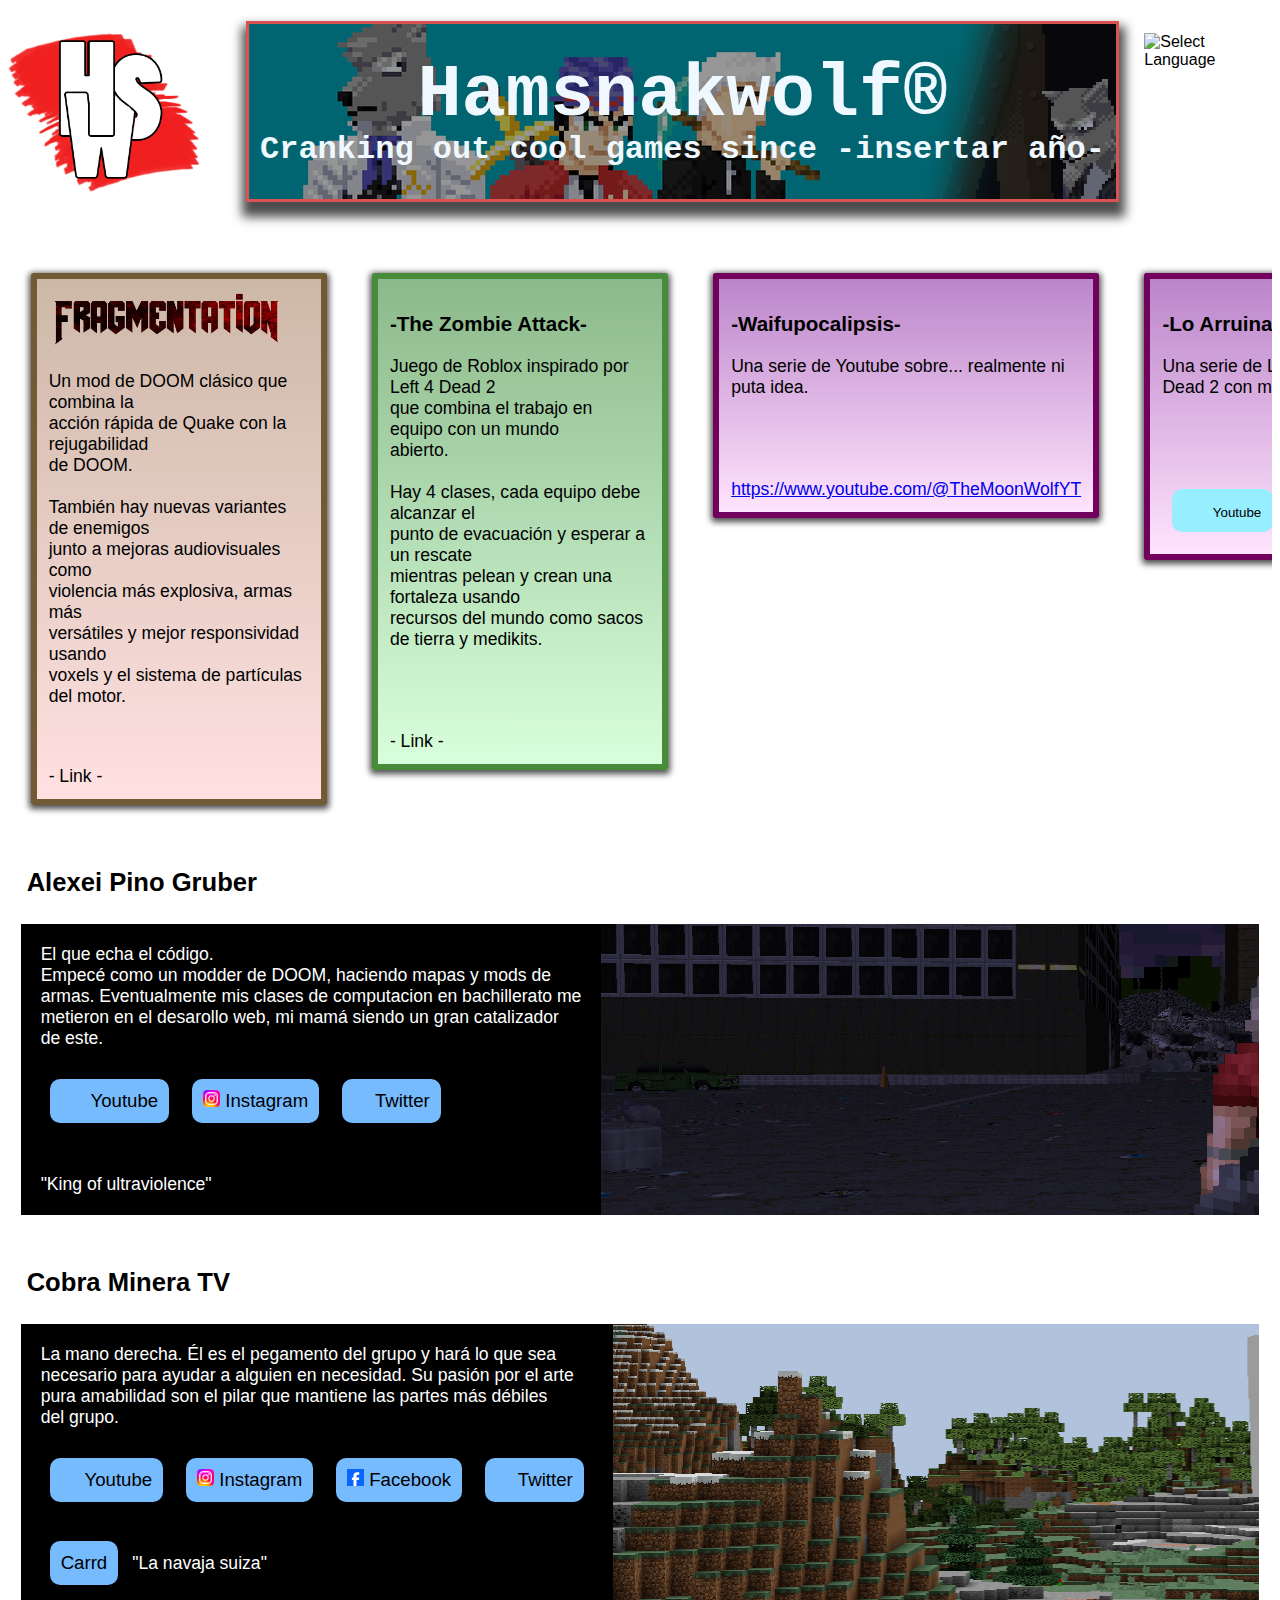
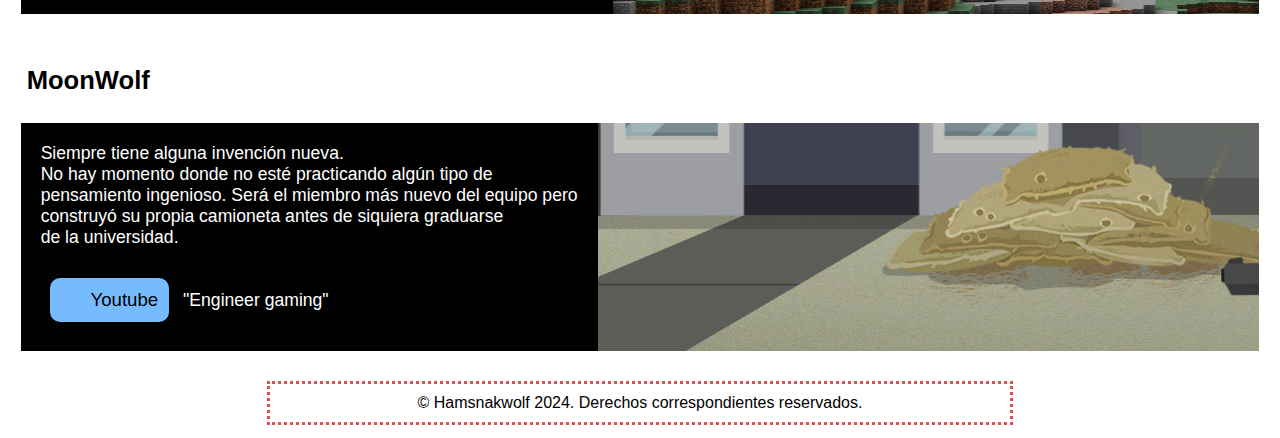
==== index-es.html @ a00c6587 "Update Main Page" ====
<!DOCTYPE html>
<html lang="es">
<head>
    <meta charset="UTF-8">
    <meta name="viewport" content="width=device-width, initial-scale=1.0">
    <title>Hamsnakwolf</title>
    <link rel="icon" type="image/x-icon" href="/images/favicon.png">
    <link rel="stylesheet" href="upper-stuff.css">
    <link rel="stylesheet" href="projects.css">
    <link rel="stylesheet" href="misc.css">
    <link rel="stylesheet" href="card.css">
    <script src="scripts.js"></script>
</head>
<body>
    <div class="UpperStuff">
        <a href="index-es.html"><img src="images/favicon.png" alt="Logo" class="Logo"></a>
        <header>
            <h1>Hamsnakwolf&reg;</h1>
            <h2 class="BannerSubtitle">Cranking out cool games since -insertar año-</h2>
        </header>
        <div class="SelectLanguage" onclick="LanguageDropdown()">
            <span><img src="https://www.svgrepo.com/show/327318/language.svg" alt="Select Language" style="width:40px;height:40px;"></span>
            <div class="DropdownContent" id="Droppie">
            <ul>
                <li><nav><a href="index.html" target="_blank" class="Language">English</a></nav></li>
                <li><nav><a href="index-es.html" target="_blank" class="Language">Español</a></nav></li>
                <li>Bokmal (W.I.P.)</li>
            </ul>
            </div>
        </div>
    </div>
    </div>
    <br><br>
    <section class="Proyects">
        <ol class="carousel__viewport">
            <li id="carousel__slide1" tabindex="0" class="carousel__slide">
                <div class="APDOOM">
                    <article><img src="images/FRAGMENTATION.png" alt="Fragmentation logo" style="width:90%;height:70%;">
                    <br>
                    <p>
                        Un mod de DOOM clásico que combina la<br>
                        acción rápida de Quake con la rejugabilidad<br>
                        de DOOM.<br>
                        <br>
                        También hay nuevas variantes de enemigos<br>
                        junto a mejoras audiovisuales como<br>
                        violencia más explosiva, armas más<br>
                        versátiles y mejor responsividad usando<br>
                        voxels y el sistema de partículas del motor.
                    </p></article>
                    <br><br>
                    <nav>
                        - Link -
                    </nav>
                </div>
            <!-- <div class="carousel__snapper">
                <a href="#carousel__slide4" class="carousel__prev">Go to last slide</a>
                <a href="#carousel__slide2" class="carousel__next">Go to next slide</a> -->
            </div>
            </li>
            <li id="carousel__slide2" tabindex="0" class="carousel__slide">
                <div class="MWZombies">
                    <article><h3>-The Zombie Attack-</h3>
                    <p>
                        Juego de Roblox inspirado por Left 4 Dead 2<br>
                        que combina el trabajo en equipo con un mundo<br>
                        abierto.<br>
                        <br>
                        Hay 4 clases, cada equipo debe alcanzar el<br>
                        punto de evacuación y esperar a un rescate<br>
                        mientras pelean y crean una fortaleza usando<br>
                        recursos del mundo como sacos de tierra y medikits.
                    </p></article>
                    <br><br><br>
                    <nav>
                        - Link -
                    </nav>
                </div>
            <!-- <div class="carousel__snapper">
                <a href="#carousel__slide1" class="carousel__prev">Go to last slide</a>
                <a href="#carousel__slide3" class="carousel__next">Go to next slide</a> -->
            </div>
            </li>
            <li id="carousel__slide3" tabindex="0" class="carousel__slide">
                <div class="MWWaifus">
                    <article><h3>-Waifupocalipsis-</h3>
                    <p>
                        Una serie de Youtube sobre... realmente ni puta idea.
                    </p></article>
                    <br><br><br>
                    <nav>
                        <a href="https://www.youtube.com/@TheMoonWolfYT" target="_blank">https://www.youtube.com/@TheMoonWolfYT</a>
                    </nav>
                </div>
            <!-- <div class="carousel__snapper">
                <a href="#carousel__slide2" class="carousel__prev">Go to last slide</a>
                <a href="#carousel__slide4" class="carousel__next">Go to next slide</a> -->
            </div>
            </li>
            <li id="carousel__slide4" tabindex="0" class="carousel__slide">
                <div class="MWWaifus">
                    <article><h3>-Lo Arruinamos-</h3>
                    <p>
                        Una serie de Let's Play de Left 4 Dead 2 con mods.
                    </p></article>
                    <br><br><br>
                    <nav>
                    <a href="https://youtu.be/wjls2_CGuAA?si=pQOUMxcWji3wYecq" target="_blank"><button type="button"><img src="https://upload.wikimedia.org/wikipedia/commons/e/ef/Youtube_logo.png" alt="" style="width:25px;height:16px;"> Youtube</button></a>
                    </nav>
                </div>
            <!-- <div class="carousel__snapper">
                 <a href="#carousel__slide3" class="carousel__prev">Go to last slide</a>
                <a href="#carousel__slide1" class="carousel__next">Go to next slide</a> -->
            </div>
            </li>
            <li id="carousel__slide5" tabindex="0" class="carousel__slide">
                <div class="MWWaifus">
                    <article><h3>-Artesanía & Origami-</h3>
                    <p>
                        Los proyectos de artesanía y origami de Cobra.
                    </p></article>
                    <br><br><br>
                    <nav>
                    <a href="https://youtu.be/wjls2_CGuAA?si=pQOUMxcWji3wYecq" target="_blank"><button type="button"><img src="https://upload.wikimedia.org/wikipedia/commons/e/ef/Youtube_logo.png" alt="" style="width:25px;height:16px;"> Youtube</button></a>
                    </nav>
                </div>
            <!-- <div class="carousel__snapper">
                 <a href="#carousel__slide3" class="carousel__prev">Go to last slide</a>
                <a href="#carousel__slide1" class="carousel__next">Go to next slide</a> -->
            </div>
            </li>
        </ol>
    </section>

    <section>
        <div class="Card">
            <h2>
                Alexei Pino Gruber
            </h2>
            <div class="Desc">
            <article>El que echa el código.<br>
            Empecé como un modder de DOOM, haciendo mapas y mods de<br>
            armas. Eventualmente mis clases de computacion en bachillerato me<br>
            metieron en el desarollo web, mi mamá siendo un gran catalizador<br>
            de este.<br><br>
            <nav>
                <a href="https://www.youtube.com/@alexeipino3994" target="_blank"><button type="button"><img src="https://upload.wikimedia.org/wikipedia/commons/e/ef/Youtube_logo.png" alt="" style="width:25px;height:16px;"> Youtube</button></a>
                <a href="https://www.instagram.com/alexeipinogruber/" target="_blank"><button type="button"><img src="images/instagram.png" alt="" style="width:17px;height:17px;"> Instagram</button></a>
                <a href="https://x.com/alexeipino8" target="_blank"><button type="button"><img src="https://upload.wikimedia.org/wikipedia/commons/thumb/c/ce/X_logo_2023.svg/1024px-X_logo_2023.svg.png" alt="" style="width:17px;height:17px;"> Twitter</button></a>
                </nav><br><br>
                "King of ultraviolence"</article>
            <div class="bg-1"></div>
            </div>
        </div>
        <div class="Card">
            <h2>
                Cobra Minera TV
            </h2>
            <div class="Desc">
            <article>La mano derecha. Él es el pegamento del grupo y hará lo que sea<br>
            necesario para ayudar a alguien en necesidad. Su pasión por el arte &nbsp;<br>
            pura amabilidad son el pilar que mantiene las partes más débiles<br>
            del grupo.<br><br>
            <nav>
                <a href="https://www.youtube.com/@CobraMineraTV/about" target="_blank"><button type="button"><img src="https://upload.wikimedia.org/wikipedia/commons/e/ef/Youtube_logo.png" alt="" style="width:19px;height:12px;"> Youtube</button></a>
                <a href="https://instagram.com/cobramineratv?igshid=ZDc4ODBmNjlmNQ==" target="_blank"><button type="button"><img src="images/instagram.png" alt="" style="width:17px;height:17px;"> Instagram</button></a>
                <a href="https://www.facebook.com/cobra.minera.7?mibextid=ZbWKwL" target="_blank"><button type="button"><img src="images/FB.png" alt="" style="width:17px;height:17px;"> Facebook</button></a>
                <a href="https://twitter.com/CobraMineraTV?t=oqtsq_rgxFokgekN3tpsAg&s=09" target="_blank"><button type="button"><img src="https://upload.wikimedia.org/wikipedia/commons/thumb/c/ce/X_logo_2023.svg/1024px-X_logo_2023.svg.png" alt="" style="width:17px;height:17px;"> Twitter</button></a>
            </nav><br>
            <a href="https://cobra-minera-tv.carrd.co/" target="_blank"><button type="button">Carrd</button></a> "La navaja suiza"</article>
            <div class="bg-2"></div>
            </div>
        </div>
        <div class="Card">
            <h2>
                MoonWolf
            </h2>
            <div class="Desc">
            <article>Siempre tiene alguna invención nueva.<br>
            No hay momento donde no esté practicando algún tipo de<br>
            pensamiento ingenioso. Será el miembro más nuevo del equipo pero<br>
            construyó su propia camioneta antes de siquiera graduarse<br>
            de la universidad.<br><br>
            <a href="https://www.youtube.com/@TheMoonWolfYT" target="_blank"><button type="button"><img src="https://upload.wikimedia.org/wikipedia/commons/e/ef/Youtube_logo.png" alt="" style="width:25px;height:16px;"> Youtube</button></a>
            "Engineer gaming"</article>
            <div class="bg-3"></div>
            </div>
        </div>
    </section>
    <br>
    <footer class="Centrar">
        &copy; Hamsnakwolf 2024. Derechos correspondientes reservados.
    </footer>
</body>
</html>
---- upper-stuff.css ----
.UpperStuff
{
    display: flex;
    box-shadow: 0px 2px 5px 2px rgba(0, 0, 0, 0);
}
.Logo
{
    width:200px;
    height:200px;
    cursor: pointer;
}
header
{
    /*margin: 5vh 40vh 3vh 40vh;*/
    margin: 1% 0% 1% 3%;
    width: 89%;
    padding: 20px 10px;
    line-height: 5px;
    text-align: center;
    box-shadow: 1px 10px 10px 5px rgba(0, 0, 0, 0.7);
    border: 3px solid rgb(219, 82, 82);
    font-family: "Rubik Mono One", "DM Mono", "Chivo Mono", monospace;
    font-size: 2em; /*use em so users can resize, 1em is 16px, can also have decimals*/
    color: aliceblue;
    background-image: url("images/L4D2.png");
    /*float: left;*/
}
h1
{
    font-size: 2.3em;
}
h2.BannerSubtitle
{
    font-size: 1em;
}
.SelectLanguage
{
    margin: 2%;
    box-shadow: 0px 0px 0px 0px rgba(0, 0, 0, 0);
    position: relative;
    display: inline-block;
    cursor:pointer;
    /*float: left;*/
}
.DropdownContent
{
    display: none;
    position: absolute;
    right: 1px;
    background-color: white;
    border: 3px solid rgb(136, 136, 136);
    min-width: 130px;
    box-shadow: 0px 8px 16px 0px rgba(0,0,0,0.4);
    padding: 7px 11px;
    z-index: 1;
}
.Language
{
    text-decoration-line: none;
    font-weight: bold;
}
.Language:link
{
    color:midnightblue;
}
.Language:hover
{
    color:lightblue;
}
.Language:visited
{
    color: midnightblue;
}
.Language:active
{
    color: blue;
}
/*.SelectLanguage:hover .DropdownContent
{
    display: block;
}*/
---- projects.css ----
.Proyects
{
    /*display: flex;*/
    font-size: 1.1em;
    /*float: none;*/
}
.APDOOM /*every CSS definition for classes needs a . before the name*/
{
    /*background-color:rgb(244, 244, 244);*/
    background-image: linear-gradient(rgb(205, 184, 167),rgb(255, 225, 225));
    margin: 10px;
    padding: 12px;
    border-radius: 2px;
    border: 6px solid rgb(114, 91, 52);
    box-shadow: 0px 2px 6px 2px rgba(0, 0, 0, 0.7);
}
.MWZombies
{
    /*background-color:rgb(244, 244, 244);*/
    background-image: linear-gradient(rgb(140, 185, 139), rgb(216, 255, 219));
    margin: 10px;
    padding: 12px;
    border-radius: 2px;
    border: 6px solid rgb(71, 139, 59);
    box-shadow: 0px 2px 6px 2px rgba(0, 0, 0, 0.7);
}
.CobraSM1
{
    /*background-color:rgb(244, 244, 244);*/
    background-image: linear-gradient(rgb(129, 143, 255), rgb(205, 226, 255));
    margin: 10px;
    padding: 12px;
    text-align: center;
    border-radius: 2px;
    border: 6px solid rgb(8, 91, 193);
    box-shadow: 0px 2px 6px 2px rgba(0, 0, 0, 0.7);
}
.CobraSM2
{
    background-color:rgb(173, 255, 251);
    margin: 10px;
    padding: 12px;
    overflow: auto;
    text-align: left;
    border-radius: 15px; /*↓ undo the shadow for every other div*/
    box-shadow: 0px 0px 0px 0px rgba(0, 0, 0, 0);
}
button
{
    background-color:rgb(151, 238, 255);
    margin: 10px;
    padding: 12px;
    overflow: auto;
    text-align: left;
    border: none;
    cursor: pointer;
    border-radius: 10px;
}
.MWWaifus
{
    /*background-color:rgb(244, 244, 244);*/
    background-image: linear-gradient(rgb(187, 133, 202), rgb(255, 228, 253));
    margin: 10px;
    padding: 12px;
    border-radius: 2px;
    border: 6px solid rgb(114, 0, 93);
    box-shadow: 0px 2px 6px 2px rgba(0, 0, 0, 0.7);
}
/* Carousel */
@keyframes tonext
{
    /*75% { left: 0; }
    95% { left: 90%; }
    98% { left: 100%; }
    99% { left: 0; }*/
}
@keyframes tostart
{
    /*75% { left: 0; }
    95% { left: -256%; }
    98% { left: -300%; }
    99% { left: 0; }*/
}
@keyframes snap
{
    /*96% { scroll-snap-align: center; }
    97% { scroll-snap-align: none; }
    99% { scroll-snap-align: none; }
    100% { scroll-snap-align: center; }*/
}
*
{
    /*box-sizing: border-box;*/
    scrollbar-gutter: stable both-edges;
    -ms-overflow-style: none;
}
*::-webkit-scrollbar
{
    width: 0;
}
*::-webkit-scrollbar-track
{
    background: transparent;
}
*::-webkit-scrollbar-thumb
{
    background: transparent;
    border: none;
}
ol, li
{
    list-style: none;
    margin: 1%;
    padding: 0;
}
.carousel
{
    position: relative;
    padding-top: 75%;
    filter: drop-shadow(0 0 10px #0003);
    /*perspective: 100px;*/
}
.carousel__viewport
{
    position: static;
    top: 0;
    right: 0;
    bottom: 0;
    left: 0;
    display: flex;
    overflow-x: scroll;
    counter-reset: item;
    scroll-behavior: smooth;
    scroll-snap-type: x mandatory;;
    margin: auto;
    /*width: 90%;*/
}
.carousel__slide
{
    position: relative;
    flex: 0 0 25%;
    /*width: 100%;*/
    /*background-color: #f99;*/
}
/*.carousel__slide:nth-child(even)
{
    background-color: #99f;
}*/
/*.carousel__slide:before
{
    position: absolute;
    top: 50%;
    left: 50%;
    transform: translate3d(-50%,-40%,70px);
    color: #fff;
    font-size: 2em;
}*/
.carousel__snapper
{
    position: absolute;
    top: 0;
    left: 0;
    width: 100%;
    height: 100%;
    scroll-snap-align: center;
}
@media (hover: hover)
{
    .carousel__snapper
    {
        animation-name: tonext, snap;
        animation-timing-function: ease;
        animation-duration: 4s;
        animation-iteration-count: infinite;
    }
  
    .carousel__slide:last-child .carousel__snapper
    {
        animation-name: tostart, snap;
    }
}
  
@media (prefers-reduced-motion: reduce)
{
    .carousel__snapper
    {
        animation-name: none;
    }
}
  
.carousel:hover .carousel__snapper,
.carousel:focus-within .carousel__snapper
{
    animation-name: none;
}
  
.carousel::before,
.carousel::after,
.carousel__prev,
.carousel__next
{
    position: absolute;
    top: 0;
    margin-top: 37.5%;
    width: 4rem;
    height: 4rem;
    transform: translateY(-50%);
    border-radius: 50%;
    font-size: 0;
    outline: 0;
}
  
.carousel::before,
.carousel__prev
{
    left: -1rem;
}
  
.carousel::after,
.carousel__next
{
    right: -1rem;
}
.carousel::before,
.carousel::after
{
    content: '';
    z-index: 1;
    background-color: #333;
    background-size: 1.5rem 1.5rem;
    background-repeat: no-repeat;
    background-position: center center;
    color: #fff;
    font-size: 2.5rem;
    line-height: 4rem;
    text-align: center;
    pointer-events: none;
} 
.carousel::before
{
    background-image: url("data:image/svg+xml,%3Csvg viewBox='0 0 100 100' xmlns='http://www.w3.org/2000/svg'%3E%3Cpolygon points='0,50 80,100 80,0' fill='%23fff'/%3E%3C/svg%3E");
}
.carousel::after
{
    background-image: url("data:image/svg+xml,%3Csvg viewBox='0 0 100 100' xmlns='http://www.w3.org/2000/svg'%3E%3Cpolygon points='100,50 20,100 20,0' fill='%23fff'/%3E%3C/svg%3E");
}
---- misc.css ----
body
{
    font-family: Arial, Helvetica, sans-serif;
    /*padding: 10px 20px 10px 20px; /*clockwise*/
}
/*div
{
    box-shadow: 0px 2px 6px 2px rgba(0, 0, 0, 0.7);
}*/
.Centrar
{
    text-align: center;
    margin: 0 auto;
}
footer
{
    border: 3px dotted rgb(219, 82, 82);
    padding: 10px;
    clear: left;
    width: 80vh;
}
---- card.css ----
.Card
{
    margin: 0;
    padding: 1%;
    border: 0;
}
.Card h2
{
    font-weight: bolder;
    font-size: 1.6em;
    padding: 6px;
}
.Card article
{
    color: white;
    font-size: 1.1em;
    padding: 20px;
}
.Desc
{
    display: flex;
    background-color: black;
}
.Desc button
{
    background-color: rgb(119, 187, 255);
    margin: 9px;
    padding: 11px;
    overflow: auto;
    text-align: left;
    border: none;
    cursor: pointer;
    border-radius: 10px;
    font-size: 1.06em;
}
.Desc nav
{
    flex-wrap: nowrap;
}
.bg-1
{
    background-image: url("images/1.png");
    flex-grow: 3;
}
.bg-2
{
    background-image: url("images/2.png");
    flex-grow: 3;
}
.bg-3
{
    background-image: url("images/3.png");
    flex-grow: 3;
}
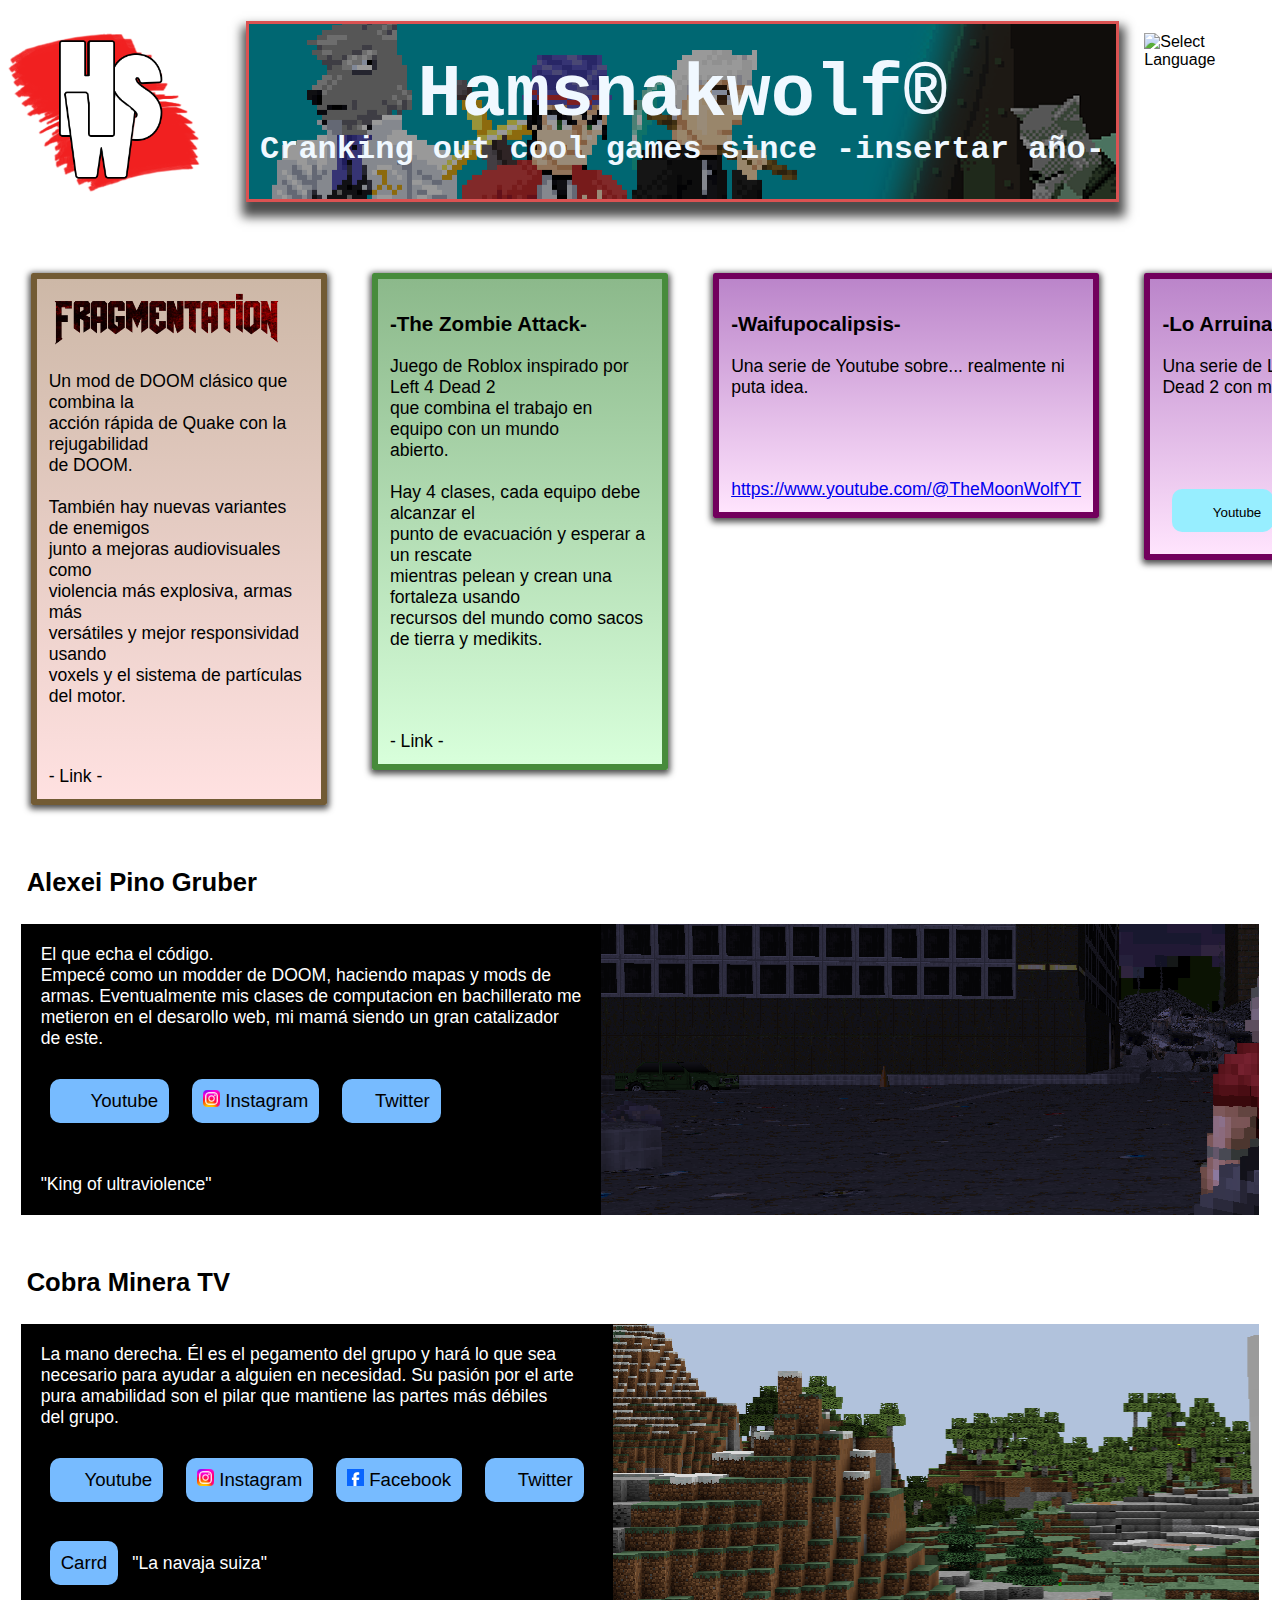
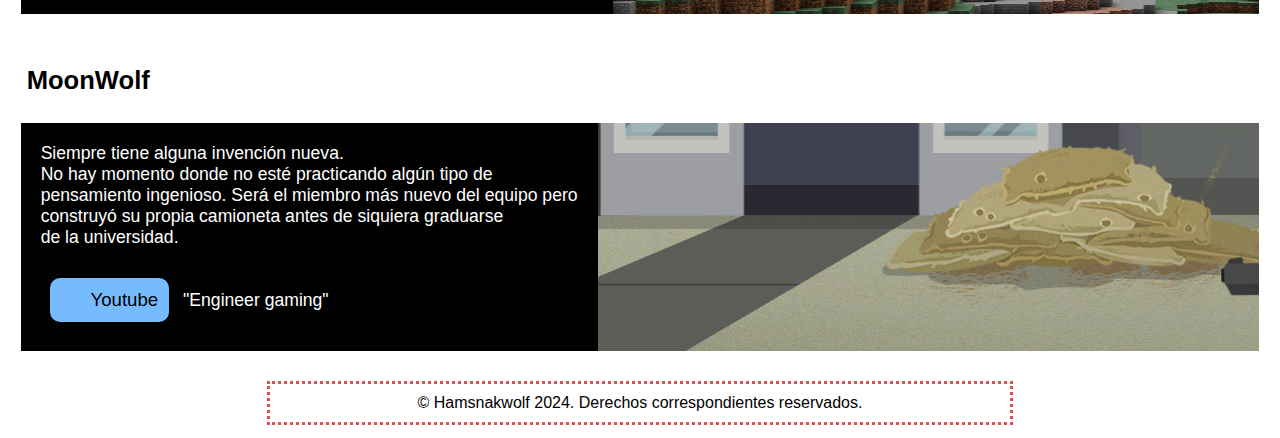
==== commit d8fee998: "Fix Translation opening a new tab" ====
--- a/index-es.html
+++ b/index-es.html
@@ -22,8 +22,8 @@
             <span><img src="https://www.svgrepo.com/show/327318/language.svg" alt="Select Language" style="width:40px;height:40px;"></span>
             <div class="DropdownContent" id="Droppie">
             <ul>
-                <li><nav><a href="index.html" target="_blank" class="Language">English</a></nav></li>
-                <li><nav><a href="index-es.html" target="_blank" class="Language">Español</a></nav></li>
+                <li><nav><a href="index.html" class="Language">English</a></nav></li>
+                <li><nav><a href="index-es.html" class="Language">Español</a></nav></li>
                 <li>Bokmal (W.I.P.)</li>
             </ul>
             </div>
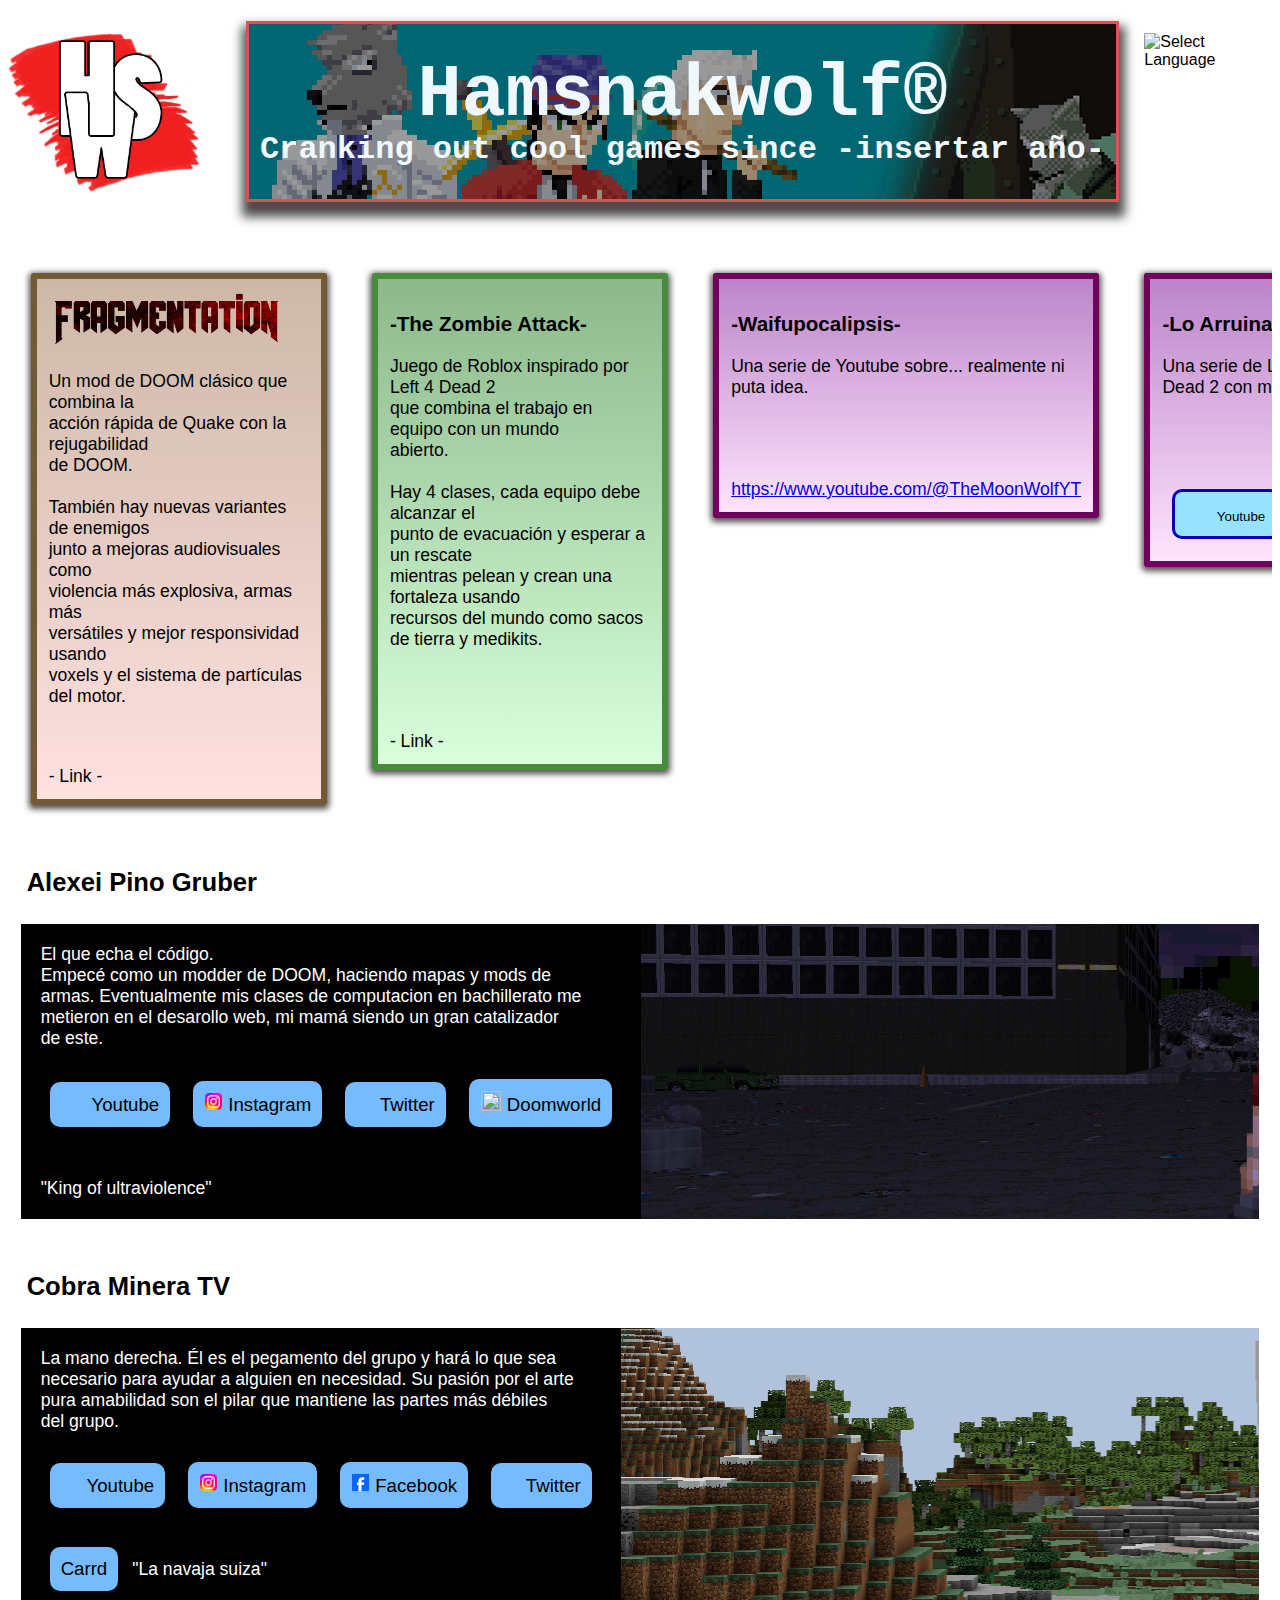
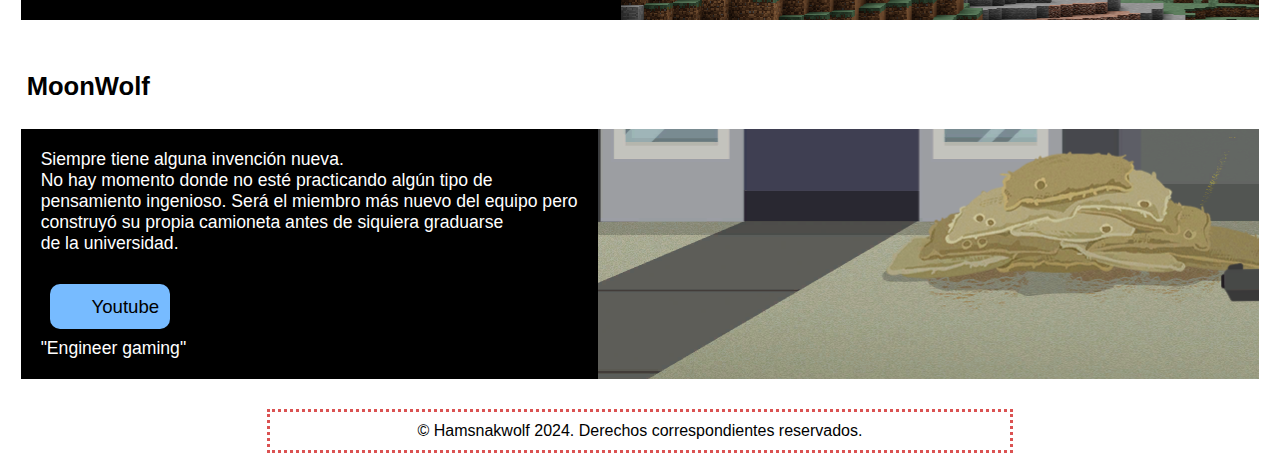
==== commit 89dcbb1e: "Update Personal Sections" ====
--- a/index-es.html
+++ b/index-es.html
@@ -147,7 +147,8 @@
                 <a href="https://www.youtube.com/@alexeipino3994" target="_blank"><button type="button"><img src="https://upload.wikimedia.org/wikipedia/commons/e/ef/Youtube_logo.png" alt="" style="width:25px;height:16px;"> Youtube</button></a>
                 <a href="https://www.instagram.com/alexeipinogruber/" target="_blank"><button type="button"><img src="images/instagram.png" alt="" style="width:17px;height:17px;"> Instagram</button></a>
                 <a href="https://x.com/alexeipino8" target="_blank"><button type="button"><img src="https://upload.wikimedia.org/wikipedia/commons/thumb/c/ce/X_logo_2023.svg/1024px-X_logo_2023.svg.png" alt="" style="width:17px;height:17px;"> Twitter</button></a>
-                </nav><br><br>
+                <a href="https://www.doomworld.com/profile/38405-alexei/" target="_blank"><button type="button"><img src="https://doomworld.com/images/cyber.gif" alt="" style="width:20px;height:20px;"> Doomworld</button></a>
+            </nav><br><br>
                 "King of ultraviolence"</article>
             <div class="bg-1"></div>
             </div>
@@ -181,7 +182,9 @@
             pensamiento ingenioso. Será el miembro más nuevo del equipo pero<br>
             construyó su propia camioneta antes de siquiera graduarse<br>
             de la universidad.<br><br>
-            <a href="https://www.youtube.com/@TheMoonWolfYT" target="_blank"><button type="button"><img src="https://upload.wikimedia.org/wikipedia/commons/e/ef/Youtube_logo.png" alt="" style="width:25px;height:16px;"> Youtube</button></a>
+            <nav>
+                <a href="https://www.youtube.com/@TheMoonWolfYT" target="_blank"><button type="button"><img src="https://upload.wikimedia.org/wikipedia/commons/e/ef/Youtube_logo.png" alt="" style="width:25px;height:16px;"> Youtube</button></a>
+            </nav>
             "Engineer gaming"</article>
             <div class="bg-3"></div>
             </div>
--- a/projects.css
+++ b/projects.css
@@ -47,14 +47,21 @@
 }
 button
 {
-    background-color:rgb(151, 238, 255);
+    background-color:rgb(151, 227, 255);
     margin: 10px;
     padding: 12px;
     overflow: auto;
     text-align: left;
-    border: none;
+    border: solid;
+    border-color: #0600b5;
     cursor: pointer;
     border-radius: 10px;
+}
+button img
+{
+    min-width: 14px;
+    max-width: 24px;
+    margin: 1px;
 }
 .MWWaifus
 {
@@ -88,9 +95,8 @@
     99% { scroll-snap-align: none; }
     100% { scroll-snap-align: center; }*/
 }
-*
-{
-    /*box-sizing: border-box;*/
+/*
+{
     scrollbar-gutter: stable both-edges;
     -ms-overflow-style: none;
 }
@@ -106,7 +112,7 @@
 {
     background: transparent;
     border: none;
-}
+}*/
 ol, li
 {
     list-style: none;
@@ -145,8 +151,8 @@
 /*.carousel__slide:nth-child(even)
 {
     background-color: #99f;
-}*/
-/*.carousel__slide:before
+}
+.carousel__slide:before
 {
     position: absolute;
     top: 50%;
@@ -154,7 +160,7 @@
     transform: translate3d(-50%,-40%,70px);
     color: #fff;
     font-size: 2em;
-}*/
+}
 .carousel__snapper
 {
     position: absolute;
@@ -243,4 +249,4 @@
 .carousel::after
 {
     background-image: url("data:image/svg+xml,%3Csvg viewBox='0 0 100 100' xmlns='http://www.w3.org/2000/svg'%3E%3Cpolygon points='100,50 20,100 20,0' fill='%23fff'/%3E%3C/svg%3E");
-}+}*/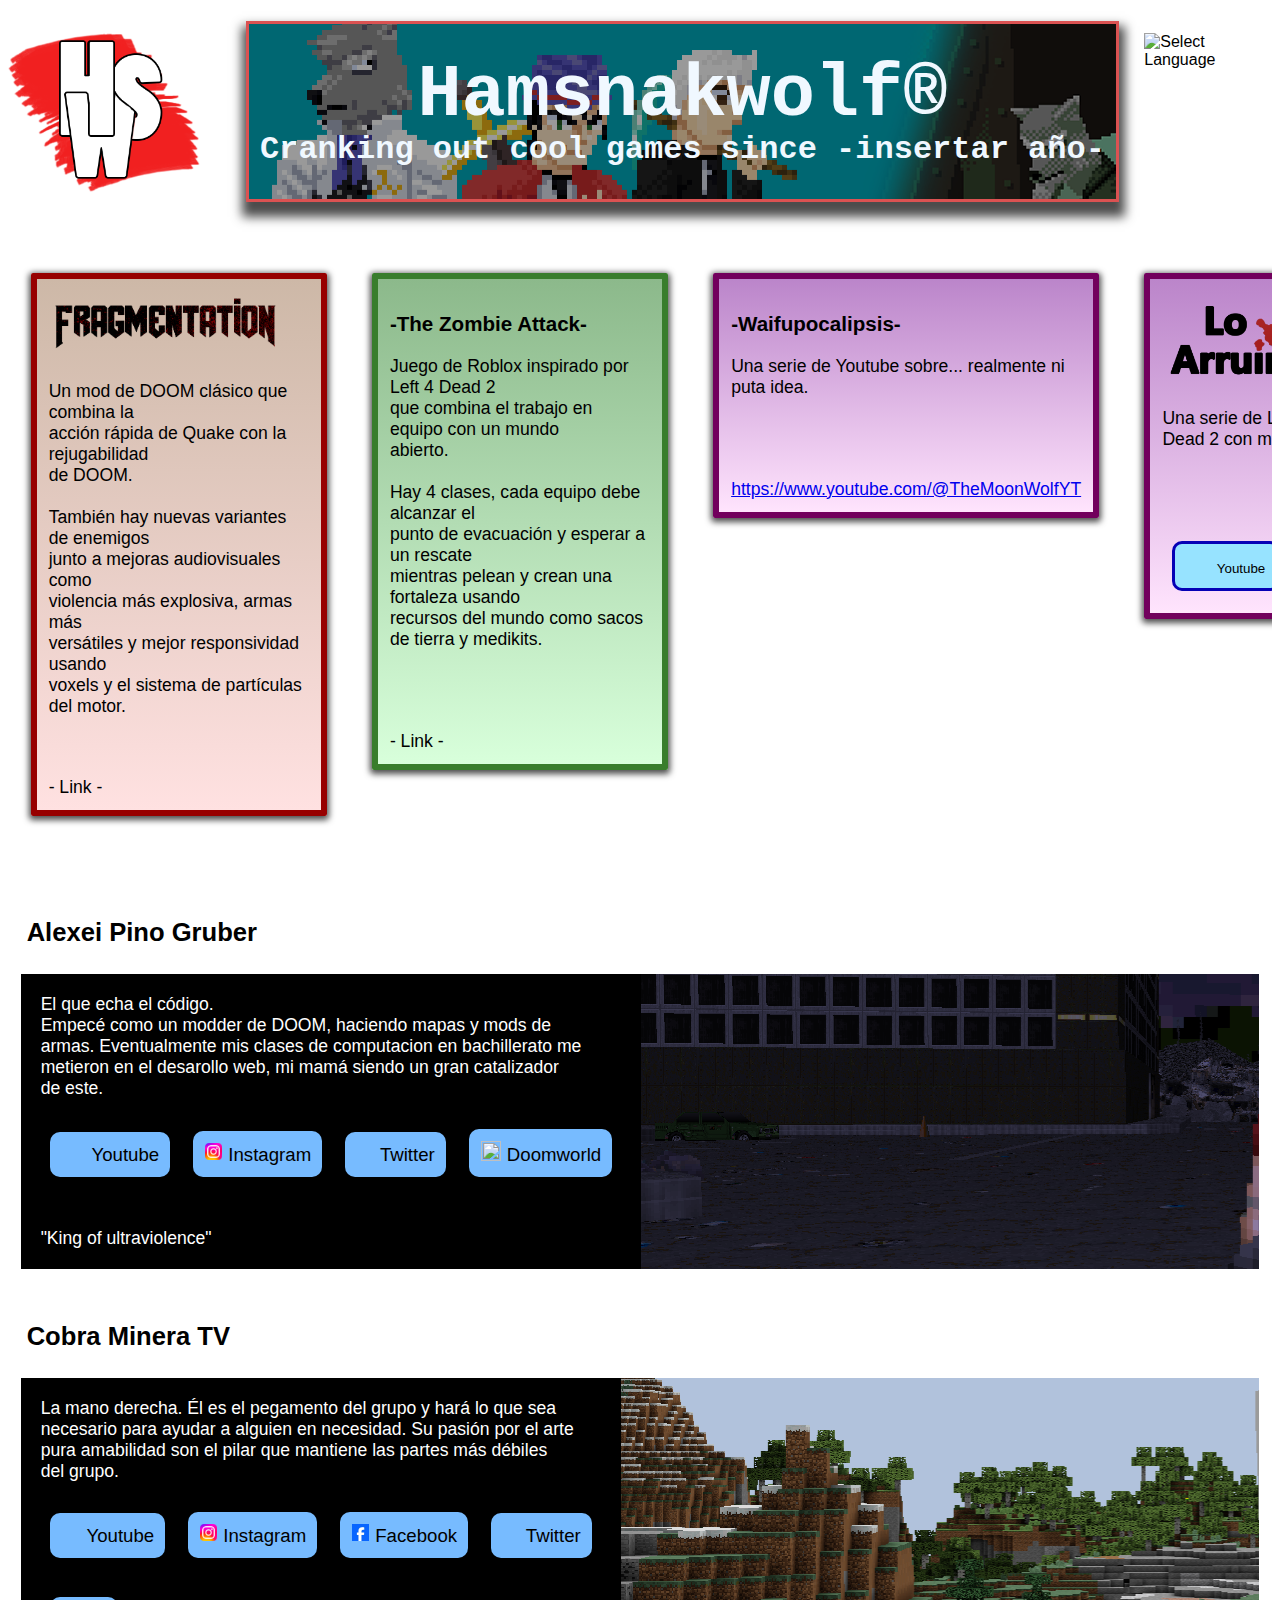
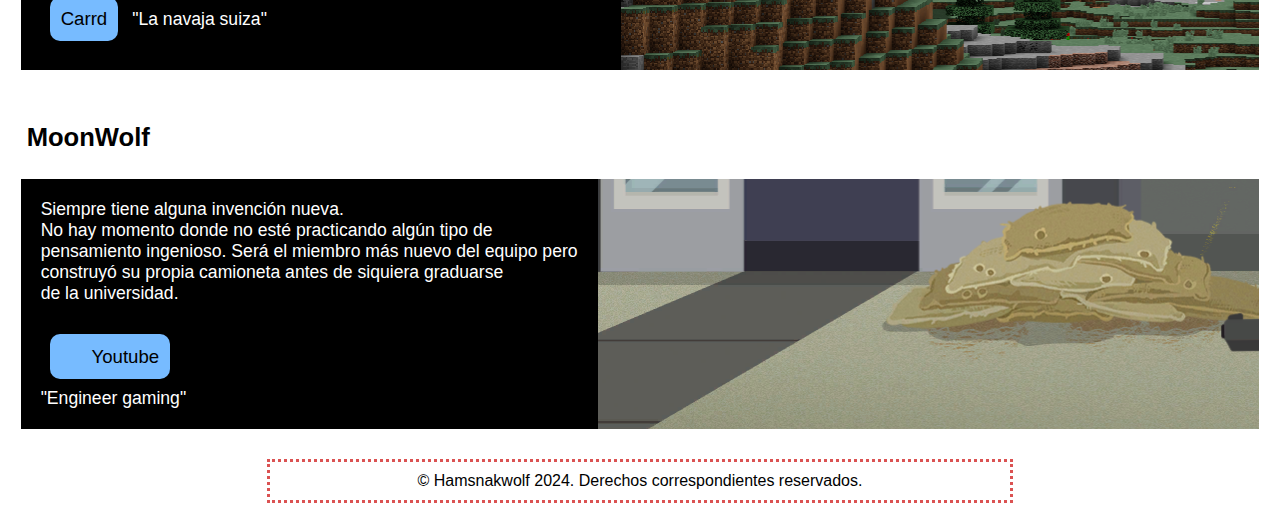
==== commit 8fbeac26: "Update Projects Section" ====
--- a/index-es.html
+++ b/index-es.html
@@ -34,7 +34,7 @@
     <section class="Proyects">
         <ol class="carousel__viewport">
             <li id="carousel__slide1" tabindex="0" class="carousel__slide">
-                <div class="APDOOM">
+                <div class="APFRAG">
                     <article><img src="images/FRAGMENTATION.png" alt="Fragmentation logo" style="width:90%;height:70%;">
                     <br>
                     <p>
@@ -99,13 +99,13 @@
             </li>
             <li id="carousel__slide4" tabindex="0" class="carousel__slide">
                 <div class="MWWaifus">
-                    <article><h3>-Lo Arruinamos-</h3>
+                    <article><img src="images/LA1.png" alt="Lo Arruinamos" style="width:90%;height:70%;">
                     <p>
                         Una serie de Let's Play de Left 4 Dead 2 con mods.
                     </p></article>
                     <br><br><br>
                     <nav>
-                    <a href="https://youtu.be/wjls2_CGuAA?si=pQOUMxcWji3wYecq" target="_blank"><button type="button"><img src="https://upload.wikimedia.org/wikipedia/commons/e/ef/Youtube_logo.png" alt="" style="width:25px;height:16px;"> Youtube</button></a>
+                        <a href="https://youtu.be/wjls2_CGuAA?si=pQOUMxcWji3wYecq" target="_blank"><button type="button"><img src="https://upload.wikimedia.org/wikipedia/commons/e/ef/Youtube_logo.png" alt="" style="width:25px;height:16px;"> Youtube</button></a>
                     </nav>
                 </div>
             <!-- <div class="carousel__snapper">
@@ -114,14 +114,38 @@
             </div>
             </li>
             <li id="carousel__slide5" tabindex="0" class="carousel__slide">
+                <div class="APDS">
+                    <article><img src="images/DSlogo.png" alt="Disjointed Storms" style="width:90%;height:70%;">
+                        <p>
+                            Un mod de Zandronum que trae una variedad<br>
+                            de armas más rápidas, piernas personalizables<br>
+                            y un mapa de deathmatch como cualquier mod<br>
+                            de multijugador debería.<br>
+                            <br>
+                            Pero tampoco es exclusivo a multijugador,<br>
+                            también agrega variantes de enemigos,<br>
+                            cambios pequeños pero útiles, una linterna,<br>
+                            cielos mejorados y más.<br>
+                        </p></article>
+                        <br>
+                        <nav>
+                            <a href="https://www.doomworld.com/forum/topic/140254-disjointed-storms-minor-gameplay-mod/" target="_blank"><button type="button"><img src="https://doomworld.com/images/cyber.gif" alt="" style="width:20px;height:20px;"> Doomworld</button></a>
+                        </nav>
+                </div>
+            <!-- <div class="carousel__snapper">
+                 <a href="#carousel__slide3" class="carousel__prev">Go to last slide</a>
+                <a href="#carousel__slide1" class="carousel__next">Go to next slide</a> -->
+            </div>
+            </li>
+            <li id="carousel__slide5" tabindex="0" class="carousel__slide">
                 <div class="MWWaifus">
-                    <article><h3>-Artesanía & Origami-</h3>
+                    <article><h3>[-Artesanía & Origami-]</h3>
                     <p>
                         Los proyectos de artesanía y origami de Cobra.
                     </p></article>
                     <br><br><br>
                     <nav>
-                    <a href="https://youtu.be/wjls2_CGuAA?si=pQOUMxcWji3wYecq" target="_blank"><button type="button"><img src="https://upload.wikimedia.org/wikipedia/commons/e/ef/Youtube_logo.png" alt="" style="width:25px;height:16px;"> Youtube</button></a>
+                    <a href="https://www.youtube.com/@CobraMineraTV/about" target="_blank"><button type="button"><img src="https://upload.wikimedia.org/wikipedia/commons/e/ef/Youtube_logo.png" alt="" style="width:25px;height:16px;"> Youtube</button></a>
                     </nav>
                 </div>
             <!-- <div class="carousel__snapper">
--- a/upper-stuff.css
+++ b/upper-stuff.css
@@ -54,6 +54,18 @@
     padding: 7px 11px;
     z-index: 1;
 }
+ol, ol li /* all ol and li inside ol*/
+{
+    list-style: none;
+    margin: 1%;
+    padding: 0;
+}
+ul li /*all li inside ul*/
+{
+    list-style: square;
+    margin: 1%;
+    padding: 0;
+}
 .Language
 {
     text-decoration-line: none;
--- a/projects.css
+++ b/projects.css
@@ -4,33 +4,39 @@
     font-size: 1.1em;
     /*float: none;*/
 }
-.APDOOM /*every CSS definition for classes needs a . before the name*/
+.APFRAG /*every CSS definition for classes needs a . before the name*/
 {
     /*background-color:rgb(244, 244, 244);*/
     background-image: linear-gradient(rgb(205, 184, 167),rgb(255, 225, 225));
     margin: 10px;
     padding: 12px;
     border-radius: 2px;
-    border: 6px solid rgb(114, 91, 52);
+    border: 6px solid rgb(151, 0, 0);
+    box-shadow: 0px 2px 6px 2px rgba(0, 0, 0, 0.7);
+}
+.APDS
+{
+    background-image: linear-gradient(rgb(189, 149, 102),rgb(255, 219, 187),rgb(255, 255, 255));
+    margin: 10px;
+    padding: 12px;
+    border-radius: 2px;
+    border: 6px solid rgb(35, 48, 195);
     box-shadow: 0px 2px 6px 2px rgba(0, 0, 0, 0.7);
 }
 .MWZombies
 {
-    /*background-color:rgb(244, 244, 244);*/
     background-image: linear-gradient(rgb(140, 185, 139), rgb(216, 255, 219));
     margin: 10px;
     padding: 12px;
     border-radius: 2px;
-    border: 6px solid rgb(71, 139, 59);
+    border: 6px solid rgb(56, 125, 44);
     box-shadow: 0px 2px 6px 2px rgba(0, 0, 0, 0.7);
 }
 .CobraSM1
 {
-    /*background-color:rgb(244, 244, 244);*/
     background-image: linear-gradient(rgb(129, 143, 255), rgb(205, 226, 255));
     margin: 10px;
     padding: 12px;
-    text-align: center;
     border-radius: 2px;
     border: 6px solid rgb(8, 91, 193);
     box-shadow: 0px 2px 6px 2px rgba(0, 0, 0, 0.7);
@@ -40,7 +46,6 @@
     background-color:rgb(173, 255, 251);
     margin: 10px;
     padding: 12px;
-    overflow: auto;
     text-align: left;
     border-radius: 15px; /*↓ undo the shadow for every other div*/
     box-shadow: 0px 0px 0px 0px rgba(0, 0, 0, 0);
@@ -50,7 +55,6 @@
     background-color:rgb(151, 227, 255);
     margin: 10px;
     padding: 12px;
-    overflow: auto;
     text-align: left;
     border: solid;
     border-color: #0600b5;
@@ -63,9 +67,12 @@
     max-width: 24px;
     margin: 1px;
 }
+.Proyects a
+{
+    margin: auto;
+}
 .MWWaifus
 {
-    /*background-color:rgb(244, 244, 244);*/
     background-image: linear-gradient(rgb(187, 133, 202), rgb(255, 228, 253));
     margin: 10px;
     padding: 12px;
@@ -113,12 +120,6 @@
     background: transparent;
     border: none;
 }*/
-ol, li
-{
-    list-style: none;
-    margin: 1%;
-    padding: 0;
-}
 .carousel
 {
     position: relative;
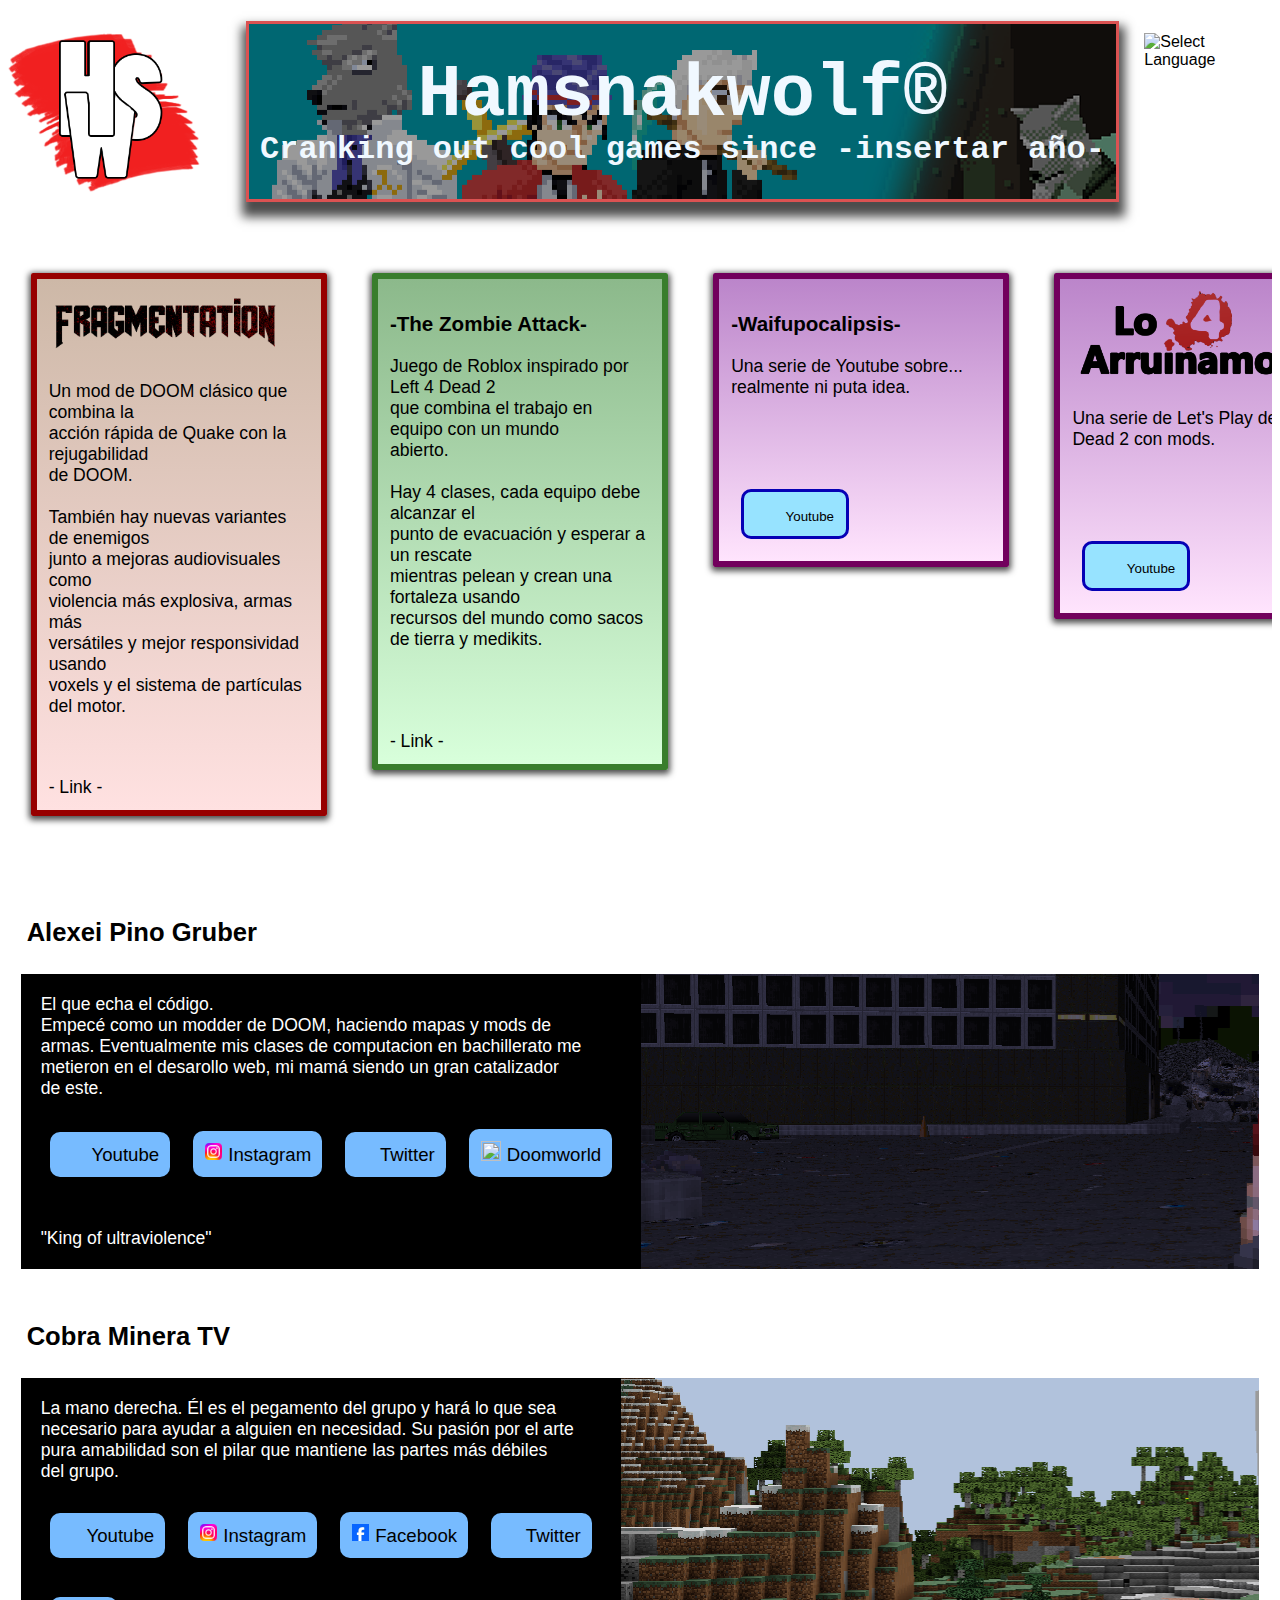
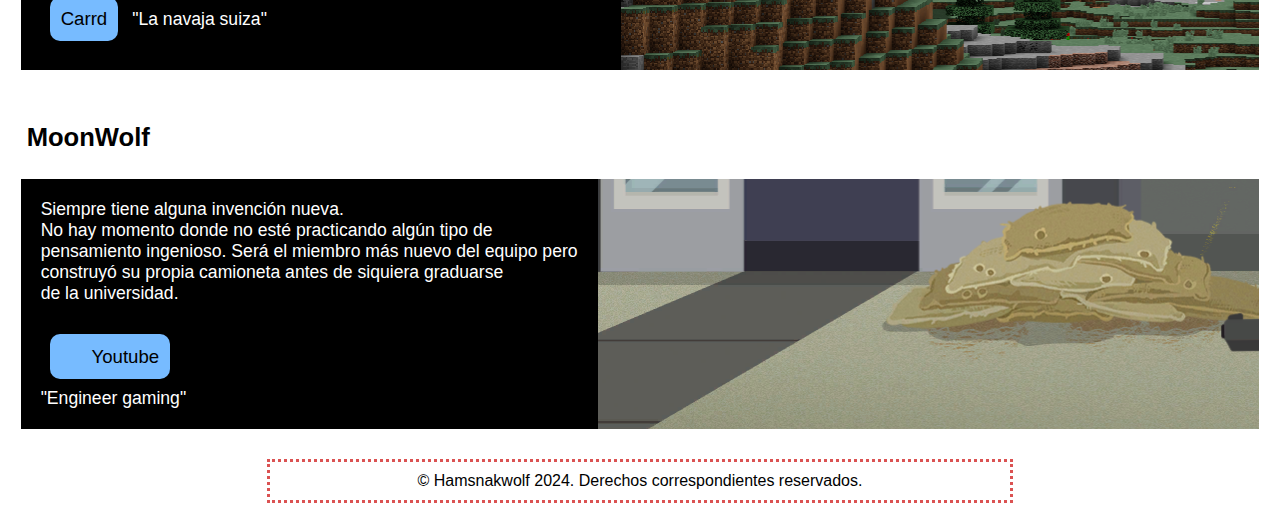
==== commit a994783e: "Fix Missing Button" ====
--- a/index-es.html
+++ b/index-es.html
@@ -89,7 +89,7 @@
                     </p></article>
                     <br><br><br>
                     <nav>
-                        <a href="https://www.youtube.com/@TheMoonWolfYT" target="_blank">https://www.youtube.com/@TheMoonWolfYT</a>
+                        <a href="https://www.youtube.com/@TheMoonWolf" target="_blank"><button type="button"><img src="https://upload.wikimedia.org/wikipedia/commons/e/ef/Youtube_logo.png" alt="" style="width:25px;height:16px;"> Youtube</button></a>
                     </nav>
                 </div>
             <!-- <div class="carousel__snapper">
@@ -145,7 +145,7 @@
                     </p></article>
                     <br><br><br>
                     <nav>
-                    <a href="https://www.youtube.com/@CobraMineraTV/about" target="_blank"><button type="button"><img src="https://upload.wikimedia.org/wikipedia/commons/e/ef/Youtube_logo.png" alt="" style="width:25px;height:16px;"> Youtube</button></a>
+                        <a href="https://www.youtube.com/@CobraMineraTV/about" target="_blank"><button type="button"><img src="https://upload.wikimedia.org/wikipedia/commons/e/ef/Youtube_logo.png" alt="" style="width:25px;height:16px;"> Youtube</button></a>
                     </nav>
                 </div>
             <!-- <div class="carousel__snapper">
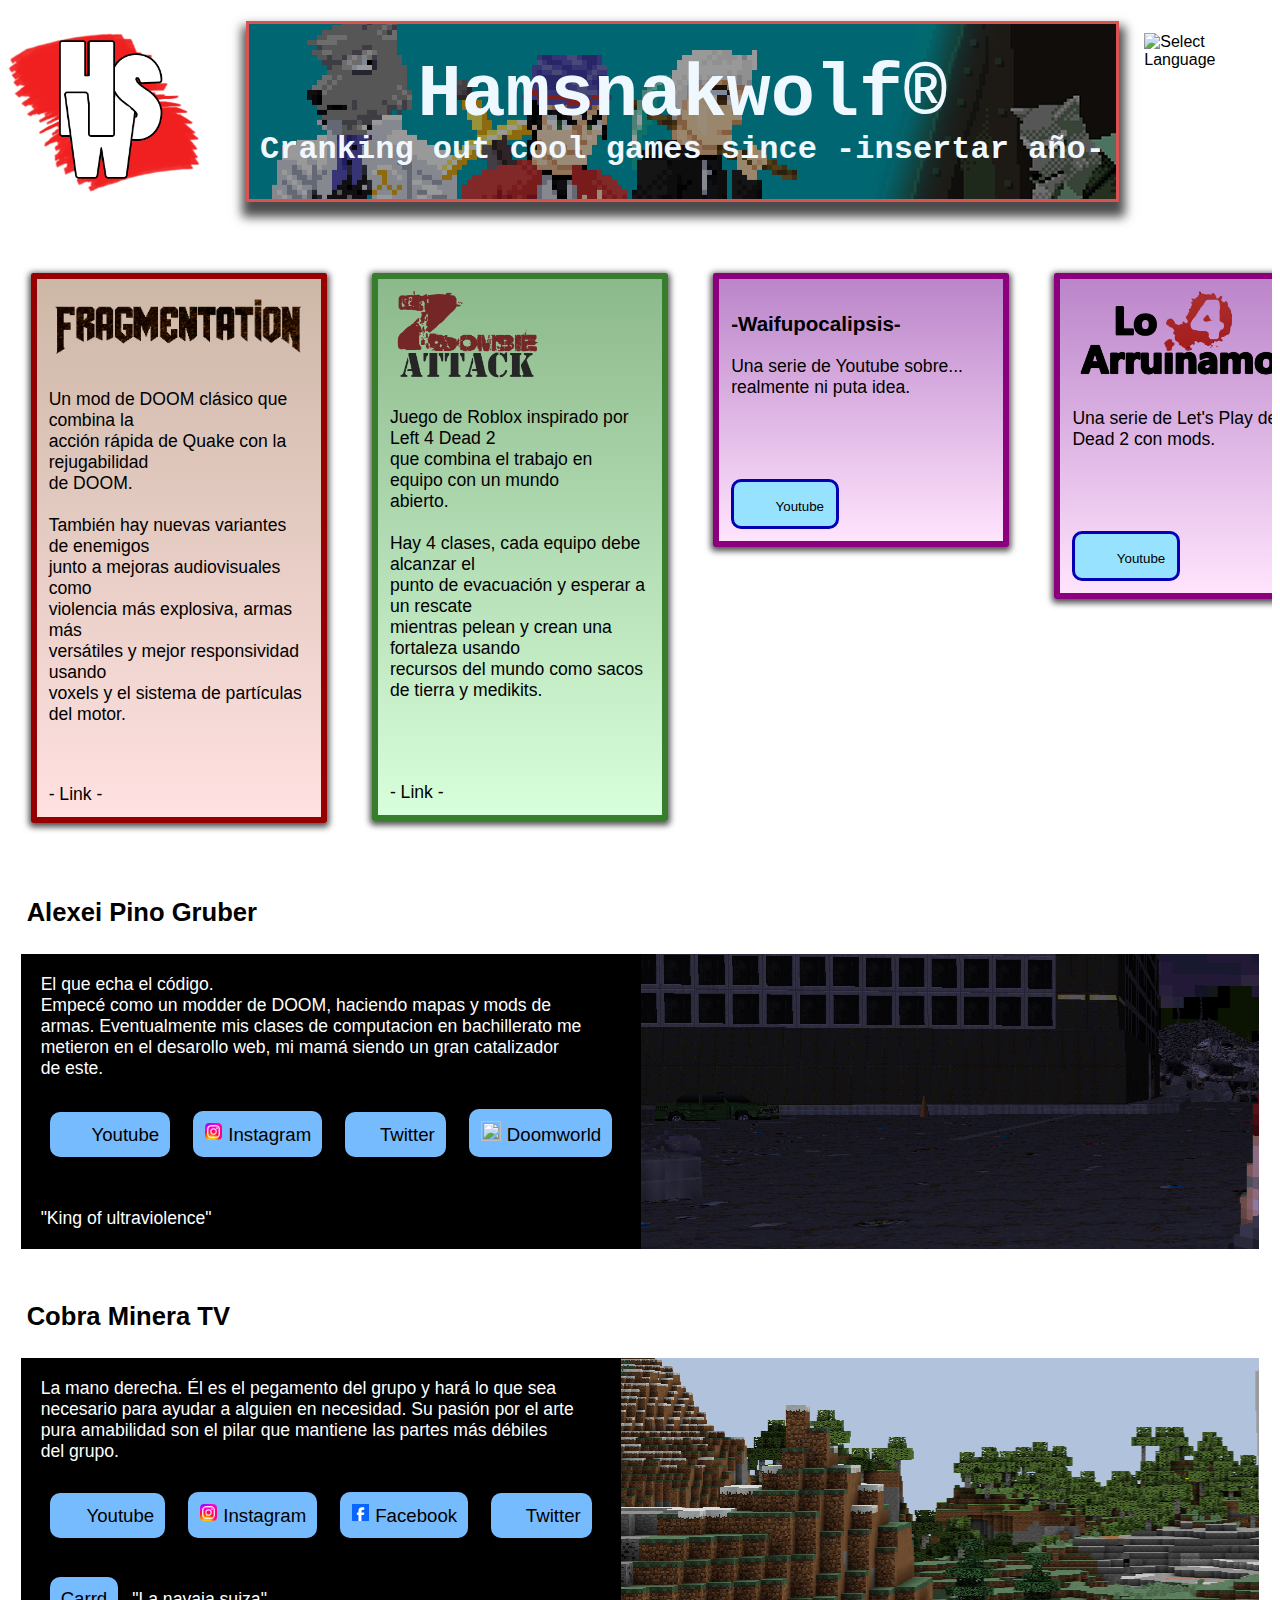
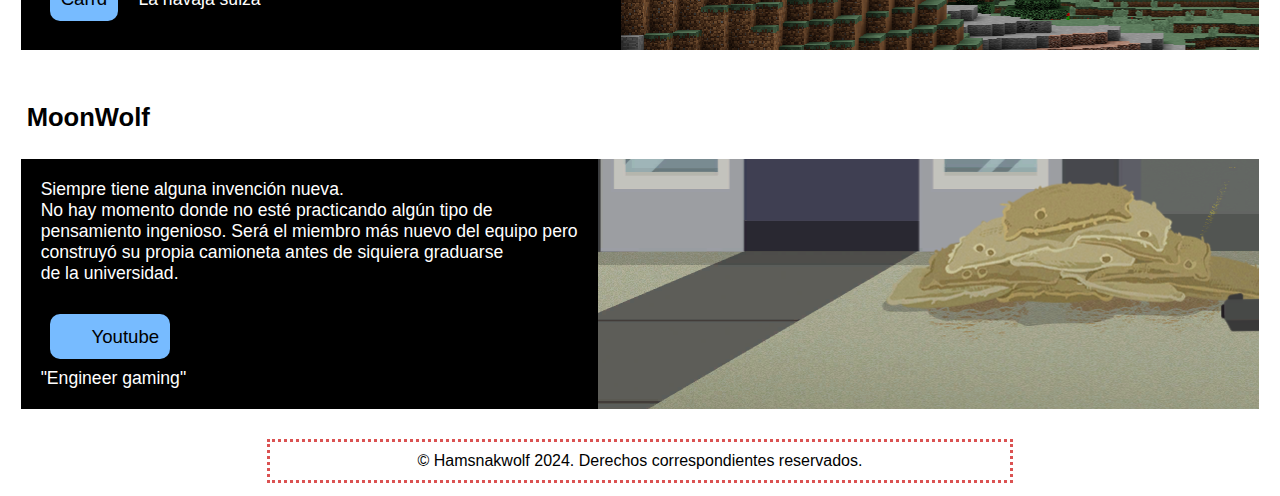
==== commit a125720a: "Update ZA Card" ====
--- a/index-es.html
+++ b/index-es.html
@@ -35,7 +35,7 @@
         <ol class="carousel__viewport">
             <li id="carousel__slide1" tabindex="0" class="carousel__slide">
                 <div class="APFRAG">
-                    <article><img src="images/FRAGMENTATION.png" alt="Fragmentation logo" style="width:90%;height:70%;">
+                    <article><img src="images/FRAGMENTATION.png" alt="Fragmentation" style="width:100%;height:70%;">
                     <br>
                     <p>
                         Un mod de DOOM clásico que combina la<br>
@@ -60,7 +60,7 @@
             </li>
             <li id="carousel__slide2" tabindex="0" class="carousel__slide">
                 <div class="MWZombies">
-                    <article><h3>-The Zombie Attack-</h3>
+                    <article><img src="images/ZA.png" alt="Zombie Attack" style="width:60%;height:70%;">
                     <p>
                         Juego de Roblox inspirado por Left 4 Dead 2<br>
                         que combina el trabajo en equipo con un mundo<br>
--- a/projects.css
+++ b/projects.css
@@ -4,6 +4,10 @@
     font-size: 1.1em;
     /*float: none;*/
 }
+.Proyects button
+{
+    margin: auto;
+}
 .APFRAG /*every CSS definition for classes needs a . before the name*/
 {
     /*background-color:rgb(244, 244, 244);*/
@@ -16,7 +20,7 @@
 }
 .APDS
 {
-    background-image: linear-gradient(rgb(189, 149, 102),rgb(255, 219, 187),rgb(255, 255, 255));
+    background-image: linear-gradient(rgb(183, 150, 111),rgb(244, 202, 167),rgb(255, 255, 255));
     margin: 10px;
     padding: 12px;
     border-radius: 2px;
@@ -67,17 +71,13 @@
     max-width: 24px;
     margin: 1px;
 }
-.Proyects a
-{
-    margin: auto;
-}
 .MWWaifus
 {
     background-image: linear-gradient(rgb(187, 133, 202), rgb(255, 228, 253));
     margin: 10px;
     padding: 12px;
     border-radius: 2px;
-    border: 6px solid rgb(114, 0, 93);
+    border: 6px solid rgb(140, 0, 126);
     box-shadow: 0px 2px 6px 2px rgba(0, 0, 0, 0.7);
 }
 /* Carousel */
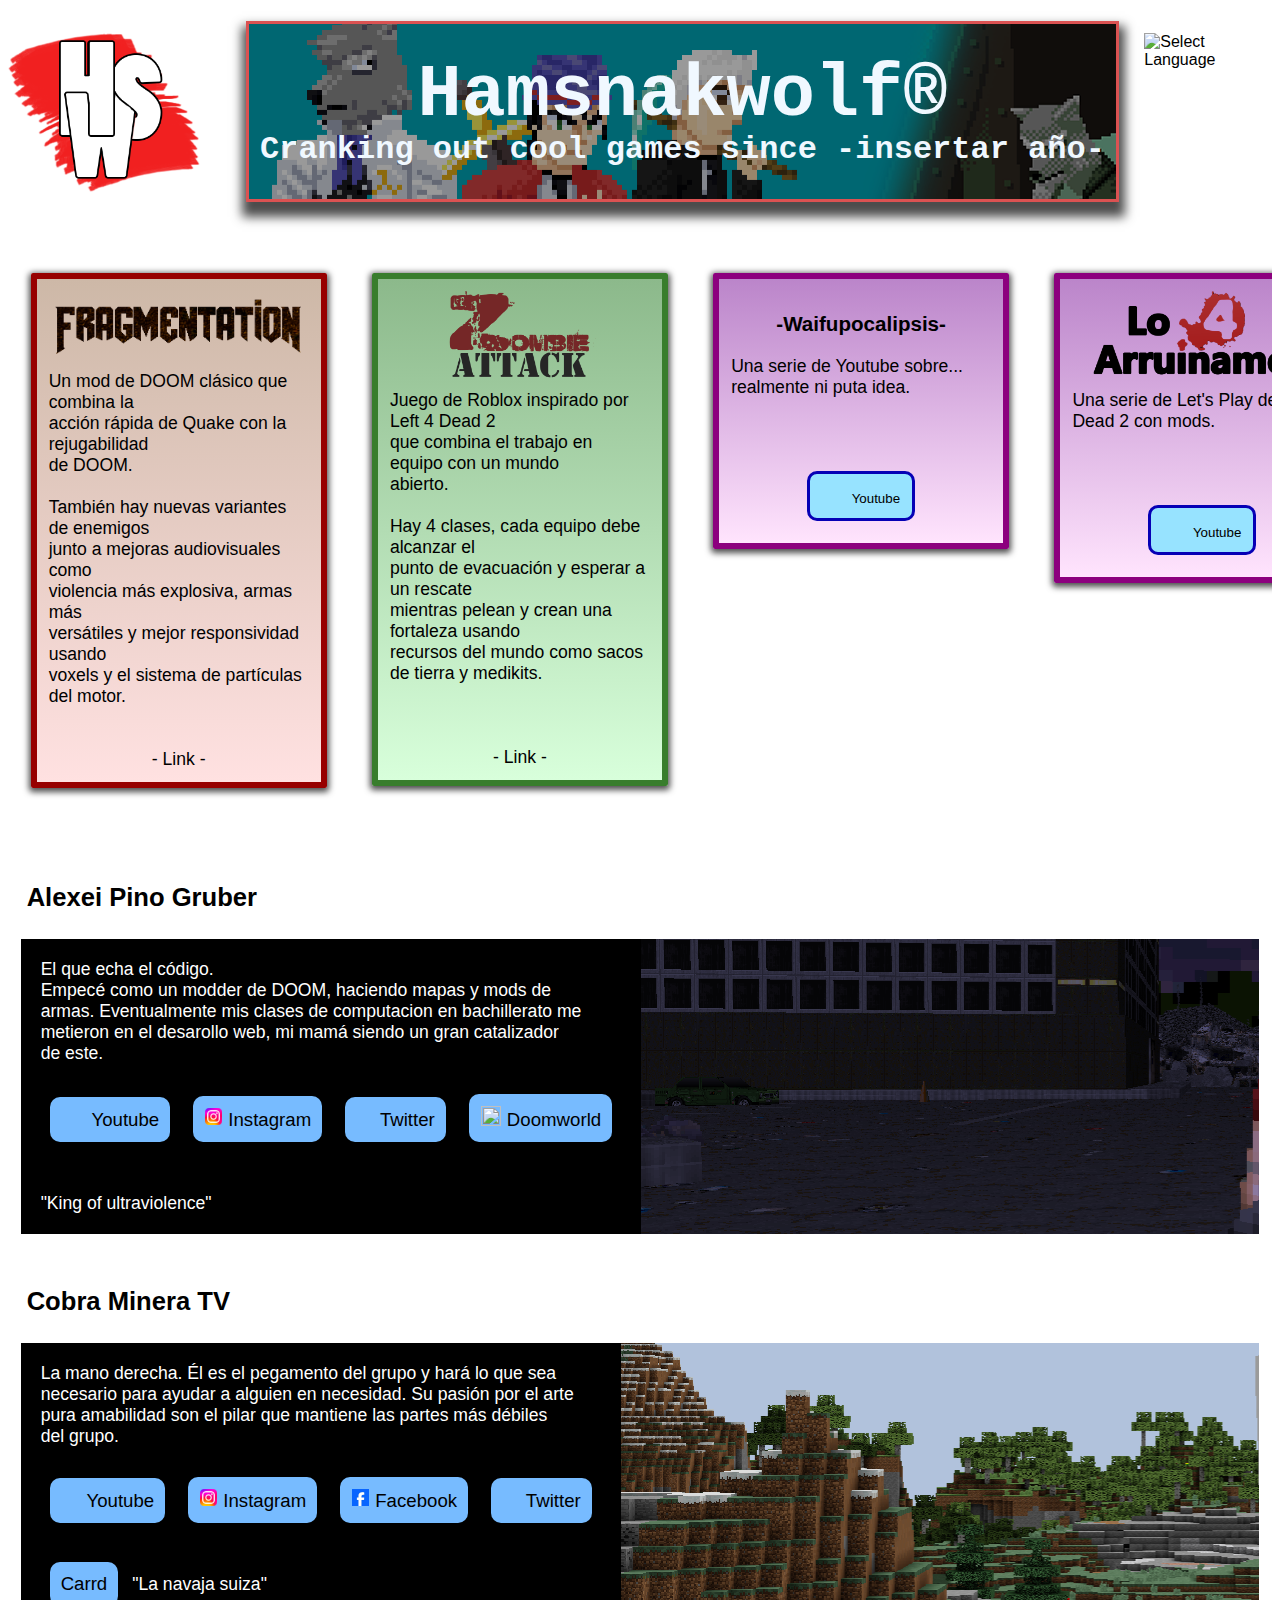
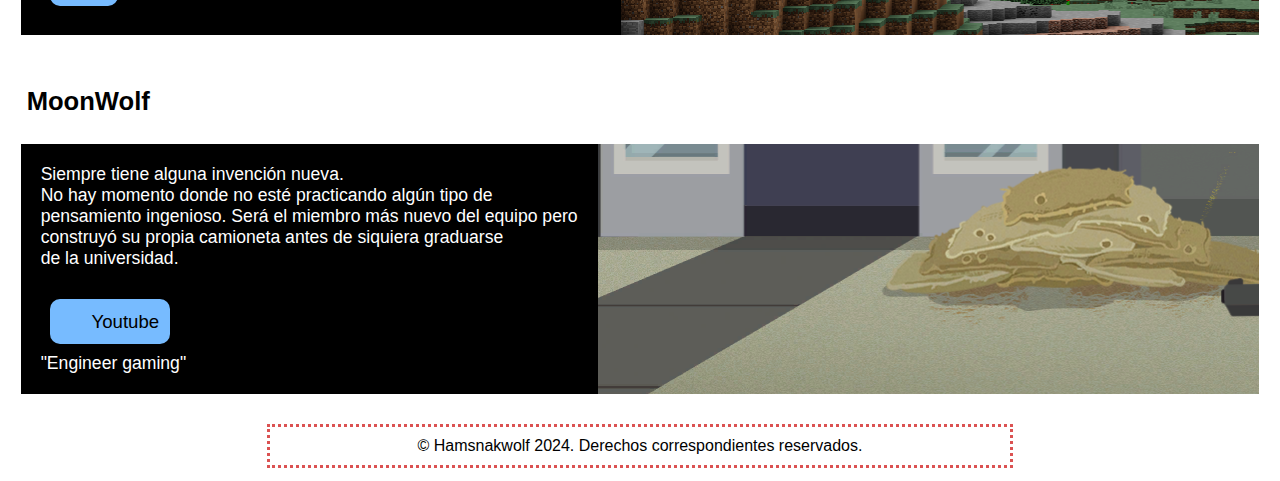
==== commit 4341471a: "Update Center-aligned Project Contents" ====
--- a/index-es.html
+++ b/index-es.html
@@ -47,11 +47,11 @@
                         violencia más explosiva, armas más<br>
                         versátiles y mejor responsividad usando<br>
                         voxels y el sistema de partículas del motor.
-                    </p></article>
+                    </p>
                     <br><br>
                     <nav>
                         - Link -
-                    </nav>
+                    </nav></article>
                 </div>
             <!-- <div class="carousel__snapper">
                 <a href="#carousel__slide4" class="carousel__prev">Go to last slide</a>
@@ -70,11 +70,11 @@
                         punto de evacuación y esperar a un rescate<br>
                         mientras pelean y crean una fortaleza usando<br>
                         recursos del mundo como sacos de tierra y medikits.
-                    </p></article>
+                    </p>
                     <br><br><br>
                     <nav>
                         - Link -
-                    </nav>
+                    </nav></article>
                 </div>
             <!-- <div class="carousel__snapper">
                 <a href="#carousel__slide1" class="carousel__prev">Go to last slide</a>
@@ -86,11 +86,11 @@
                     <article><h3>-Waifupocalipsis-</h3>
                     <p>
                         Una serie de Youtube sobre... realmente ni puta idea.
-                    </p></article>
+                    </p>
                     <br><br><br>
                     <nav>
                         <a href="https://www.youtube.com/@TheMoonWolf" target="_blank"><button type="button"><img src="https://upload.wikimedia.org/wikipedia/commons/e/ef/Youtube_logo.png" alt="" style="width:25px;height:16px;"> Youtube</button></a>
-                    </nav>
+                    </nav></article>
                 </div>
             <!-- <div class="carousel__snapper">
                 <a href="#carousel__slide2" class="carousel__prev">Go to last slide</a>
@@ -102,11 +102,11 @@
                     <article><img src="images/LA1.png" alt="Lo Arruinamos" style="width:90%;height:70%;">
                     <p>
                         Una serie de Let's Play de Left 4 Dead 2 con mods.
-                    </p></article>
+                    </p>
                     <br><br><br>
                     <nav>
                         <a href="https://youtu.be/wjls2_CGuAA?si=pQOUMxcWji3wYecq" target="_blank"><button type="button"><img src="https://upload.wikimedia.org/wikipedia/commons/e/ef/Youtube_logo.png" alt="" style="width:25px;height:16px;"> Youtube</button></a>
-                    </nav>
+                    </nav></article>
                 </div>
             <!-- <div class="carousel__snapper">
                  <a href="#carousel__slide3" class="carousel__prev">Go to last slide</a>
@@ -126,11 +126,11 @@
                             también agrega variantes de enemigos,<br>
                             cambios pequeños pero útiles, una linterna,<br>
                             cielos mejorados y más.<br>
-                        </p></article>
+                        </p>
                         <br>
                         <nav>
                             <a href="https://www.doomworld.com/forum/topic/140254-disjointed-storms-minor-gameplay-mod/" target="_blank"><button type="button"><img src="https://doomworld.com/images/cyber.gif" alt="" style="width:20px;height:20px;"> Doomworld</button></a>
-                        </nav>
+                        </nav></article>
                 </div>
             <!-- <div class="carousel__snapper">
                  <a href="#carousel__slide3" class="carousel__prev">Go to last slide</a>
@@ -142,11 +142,11 @@
                     <article><h3>[-Artesanía & Origami-]</h3>
                     <p>
                         Los proyectos de artesanía y origami de Cobra.
-                    </p></article>
+                    </p>
                     <br><br><br>
                     <nav>
                         <a href="https://www.youtube.com/@CobraMineraTV/about" target="_blank"><button type="button"><img src="https://upload.wikimedia.org/wikipedia/commons/e/ef/Youtube_logo.png" alt="" style="width:25px;height:16px;"> Youtube</button></a>
-                    </nav>
+                    </nav></article>
                 </div>
             <!-- <div class="carousel__snapper">
                  <a href="#carousel__slide3" class="carousel__prev">Go to last slide</a>
--- a/projects.css
+++ b/projects.css
@@ -4,9 +4,15 @@
     font-size: 1.1em;
     /*float: none;*/
 }
-.Proyects button
+.Proyects a, .Proyects article
 {
     margin: auto;
+    text-align: center;
+}
+.Proyects p
+{
+    margin: auto;
+    text-align: left;
 }
 .APFRAG /*every CSS definition for classes needs a . before the name*/
 {
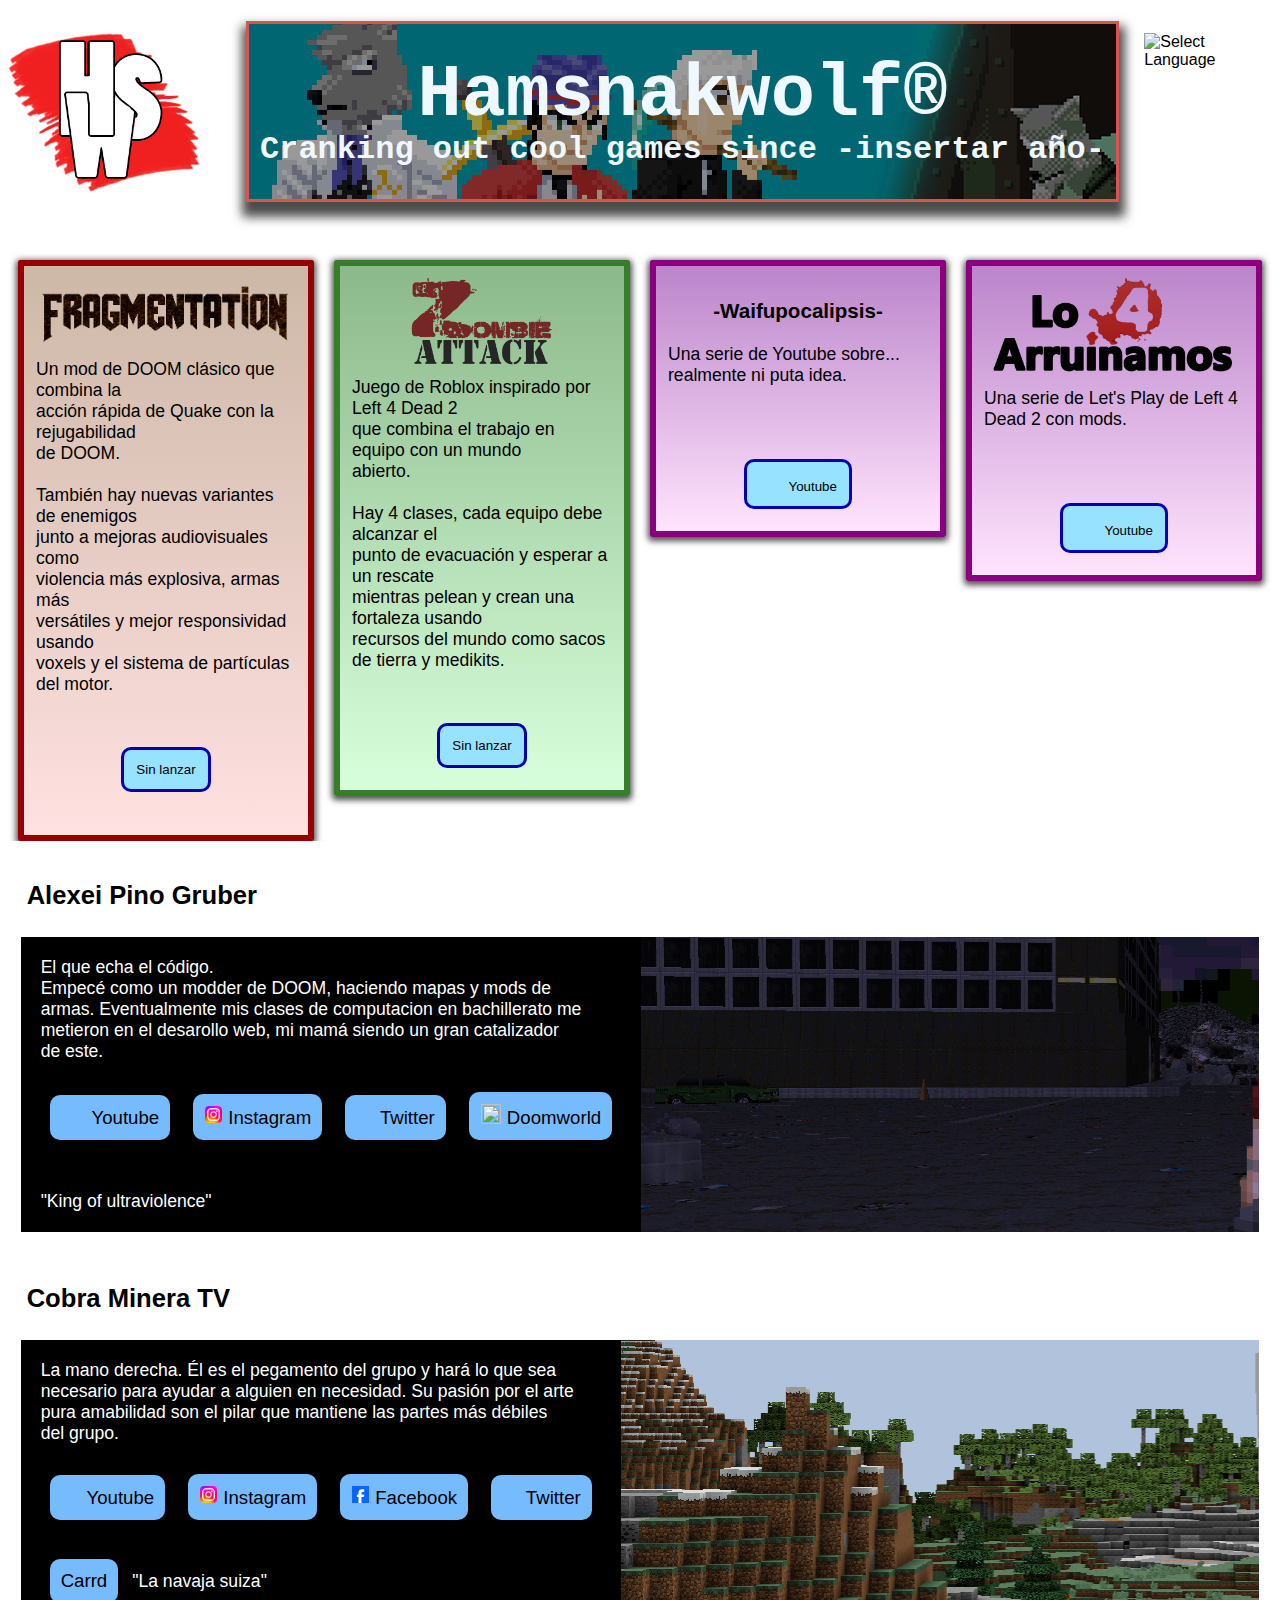
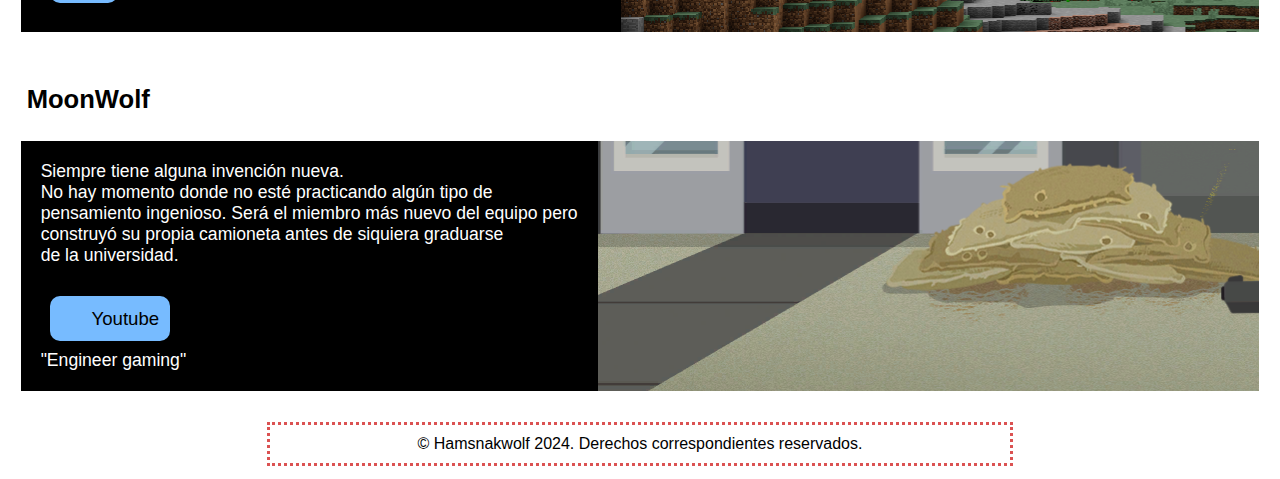
==== commit 78b8408a: "Refactor Old Carousel Leftovers & More Buttons" ====
--- a/index-es.html
+++ b/index-es.html
@@ -32,7 +32,6 @@
     </div>
     <br><br>
     <section class="Proyects">
-        <ol class="carousel__viewport">
             <li id="carousel__slide1" tabindex="0" class="carousel__slide">
                 <div class="APFRAG">
                     <article><img src="images/FRAGMENTATION.png" alt="Fragmentation" style="width:100%;height:70%;">
@@ -50,8 +49,8 @@
                     </p>
                     <br><br>
                     <nav>
-                        - Link -
-                    </nav></article>
+                        <button type="button">Sin lanzar</button>
+                    </nav></article><br>
                 </div>
             <!-- <div class="carousel__snapper">
                 <a href="#carousel__slide4" class="carousel__prev">Go to last slide</a>
@@ -71,9 +70,9 @@
                         mientras pelean y crean una fortaleza usando<br>
                         recursos del mundo como sacos de tierra y medikits.
                     </p>
-                    <br><br><br>
-                    <nav>
-                        - Link -
+                    <br><br>
+                    <nav>
+                        <button type="button">Sin lanzar</button>
                     </nav></article>
                 </div>
             <!-- <div class="carousel__snapper">
@@ -99,7 +98,7 @@
             </li>
             <li id="carousel__slide4" tabindex="0" class="carousel__slide">
                 <div class="MWWaifus">
-                    <article><img src="images/LA1.png" alt="Lo Arruinamos" style="width:90%;height:70%;">
+                    <article><img src="images/LA1.png" alt="Lo Arruinamos" style="width:100%;height:70%;">
                     <p>
                         Una serie de Let's Play de Left 4 Dead 2 con mods.
                     </p>
@@ -115,7 +114,7 @@
             </li>
             <li id="carousel__slide5" tabindex="0" class="carousel__slide">
                 <div class="APDS">
-                    <article><img src="images/DSlogo.png" alt="Disjointed Storms" style="width:90%;height:70%;">
+                    <article><img src="images/DSlogo.png" alt="Disjointed Storms" style="width:100%;height:70%;">
                         <p>
                             Un mod de Zandronum que trae una variedad<br>
                             de armas más rápidas, piernas personalizables<br>
@@ -153,7 +152,6 @@
                 <a href="#carousel__slide1" class="carousel__next">Go to next slide</a> -->
             </div>
             </li>
-        </ol>
     </section>
 
     <section>
--- a/upper-stuff.css
+++ b/upper-stuff.css
@@ -54,10 +54,9 @@
     padding: 7px 11px;
     z-index: 1;
 }
-ol, ol li /* all ol and li inside ol*/
+ol, li /* all ol and li inside ol*/
 {
     list-style: none;
-    margin: 1%;
     padding: 0;
 }
 ul li /*all li inside ul*/
--- a/projects.css
+++ b/projects.css
@@ -1,8 +1,20 @@
 .Proyects
 {
-    /*display: flex;*/
+    display: flex;
     font-size: 1.1em;
-    /*float: none;*/
+    overflow-x: scroll;
+    position: static;
+    height: 20%;
+    scrollbar-color: #6a668e #87deef;
+    /*scrollbar-width: thin; goddamn it firefox please add more to this */
+    float: none;
+    scroll-behavior: smooth;
+    scroll-snap-type: x mandatory;
+    margin: auto;
+    top: 0;
+    right: 0;
+    bottom: 0;
+    left: 0;
 }
 .Proyects a, .Proyects article
 {
@@ -19,6 +31,7 @@
     /*background-color:rgb(244, 244, 244);*/
     background-image: linear-gradient(rgb(205, 184, 167),rgb(255, 225, 225));
     margin: 10px;
+    margin-bottom: 0;
     padding: 12px;
     border-radius: 2px;
     border: 6px solid rgb(151, 0, 0);
@@ -28,6 +41,7 @@
 {
     background-image: linear-gradient(rgb(183, 150, 111),rgb(244, 202, 167),rgb(255, 255, 255));
     margin: 10px;
+    margin-bottom: 0;
     padding: 12px;
     border-radius: 2px;
     border: 6px solid rgb(35, 48, 195);
@@ -37,6 +51,7 @@
 {
     background-image: linear-gradient(rgb(140, 185, 139), rgb(216, 255, 219));
     margin: 10px;
+    margin-bottom: 0;
     padding: 12px;
     border-radius: 2px;
     border: 6px solid rgb(56, 125, 44);
@@ -44,8 +59,9 @@
 }
 .CobraSM1
 {
-    background-image: linear-gradient(rgb(129, 143, 255), rgb(205, 226, 255));
-    margin: 10px;
+    background-image: linear-gradient(rgb(153, 165, 255), rgb(216, 234, 255));
+    margin: 10px;
+    margin-bottom: 0;
     padding: 12px;
     border-radius: 2px;
     border: 6px solid rgb(8, 91, 193);
@@ -81,6 +97,7 @@
 {
     background-image: linear-gradient(rgb(187, 133, 202), rgb(255, 228, 253));
     margin: 10px;
+    margin-bottom: 0;
     padding: 12px;
     border-radius: 2px;
     border: 6px solid rgb(140, 0, 126);
@@ -108,24 +125,6 @@
     99% { scroll-snap-align: none; }
     100% { scroll-snap-align: center; }*/
 }
-/*
-{
-    scrollbar-gutter: stable both-edges;
-    -ms-overflow-style: none;
-}
-*::-webkit-scrollbar
-{
-    width: 0;
-}
-*::-webkit-scrollbar-track
-{
-    background: transparent;
-}
-*::-webkit-scrollbar-thumb
-{
-    background: transparent;
-    border: none;
-}*/
 .carousel
 {
     position: relative;
@@ -133,7 +132,7 @@
     filter: drop-shadow(0 0 10px #0003);
     /*perspective: 100px;*/
 }
-.carousel__viewport
+/*.carousel__viewport
 {
     position: static;
     top: 0;
@@ -144,10 +143,10 @@
     overflow-x: scroll;
     counter-reset: item;
     scroll-behavior: smooth;
-    scroll-snap-type: x mandatory;;
-    margin: auto;
+    scroll-snap-type: x mandatory;
+    margin: auto;*/
     /*width: 90%;*/
-}
+/*}*/
 .carousel__slide
 {
     position: relative;
